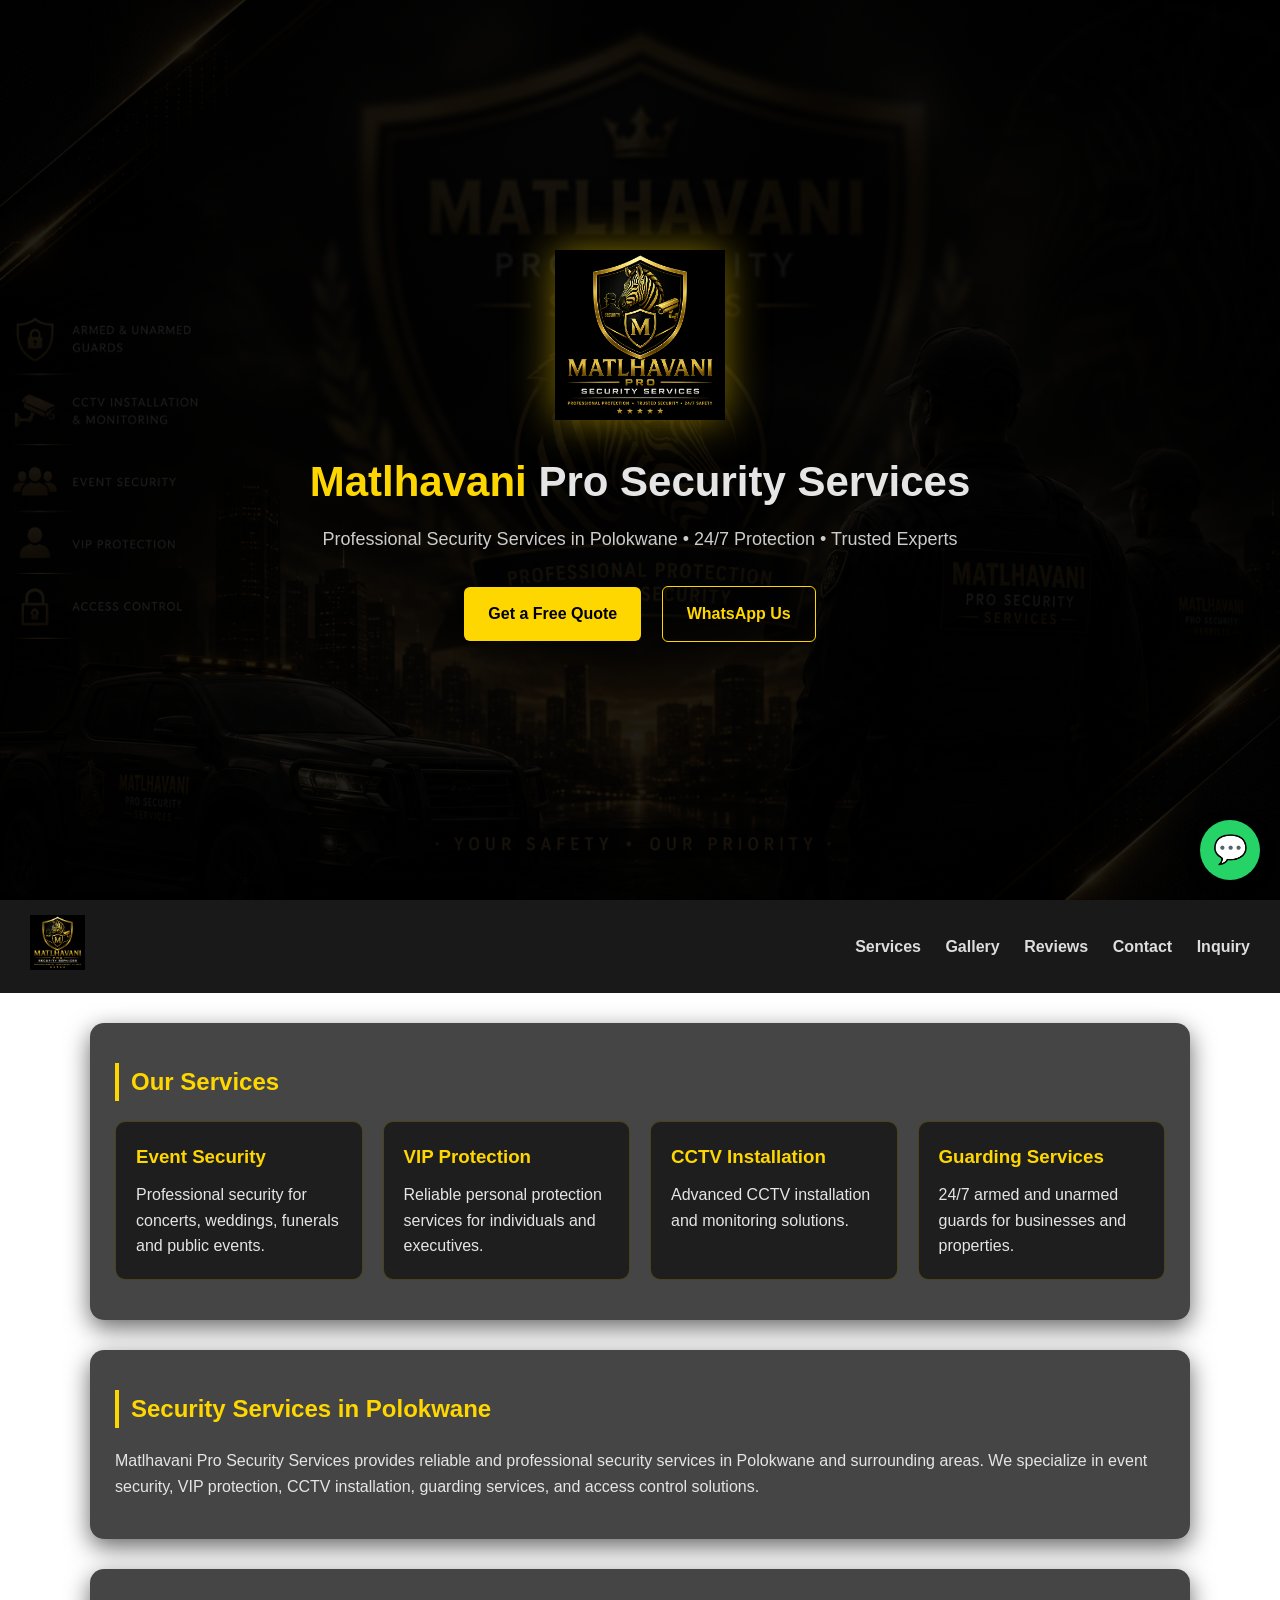
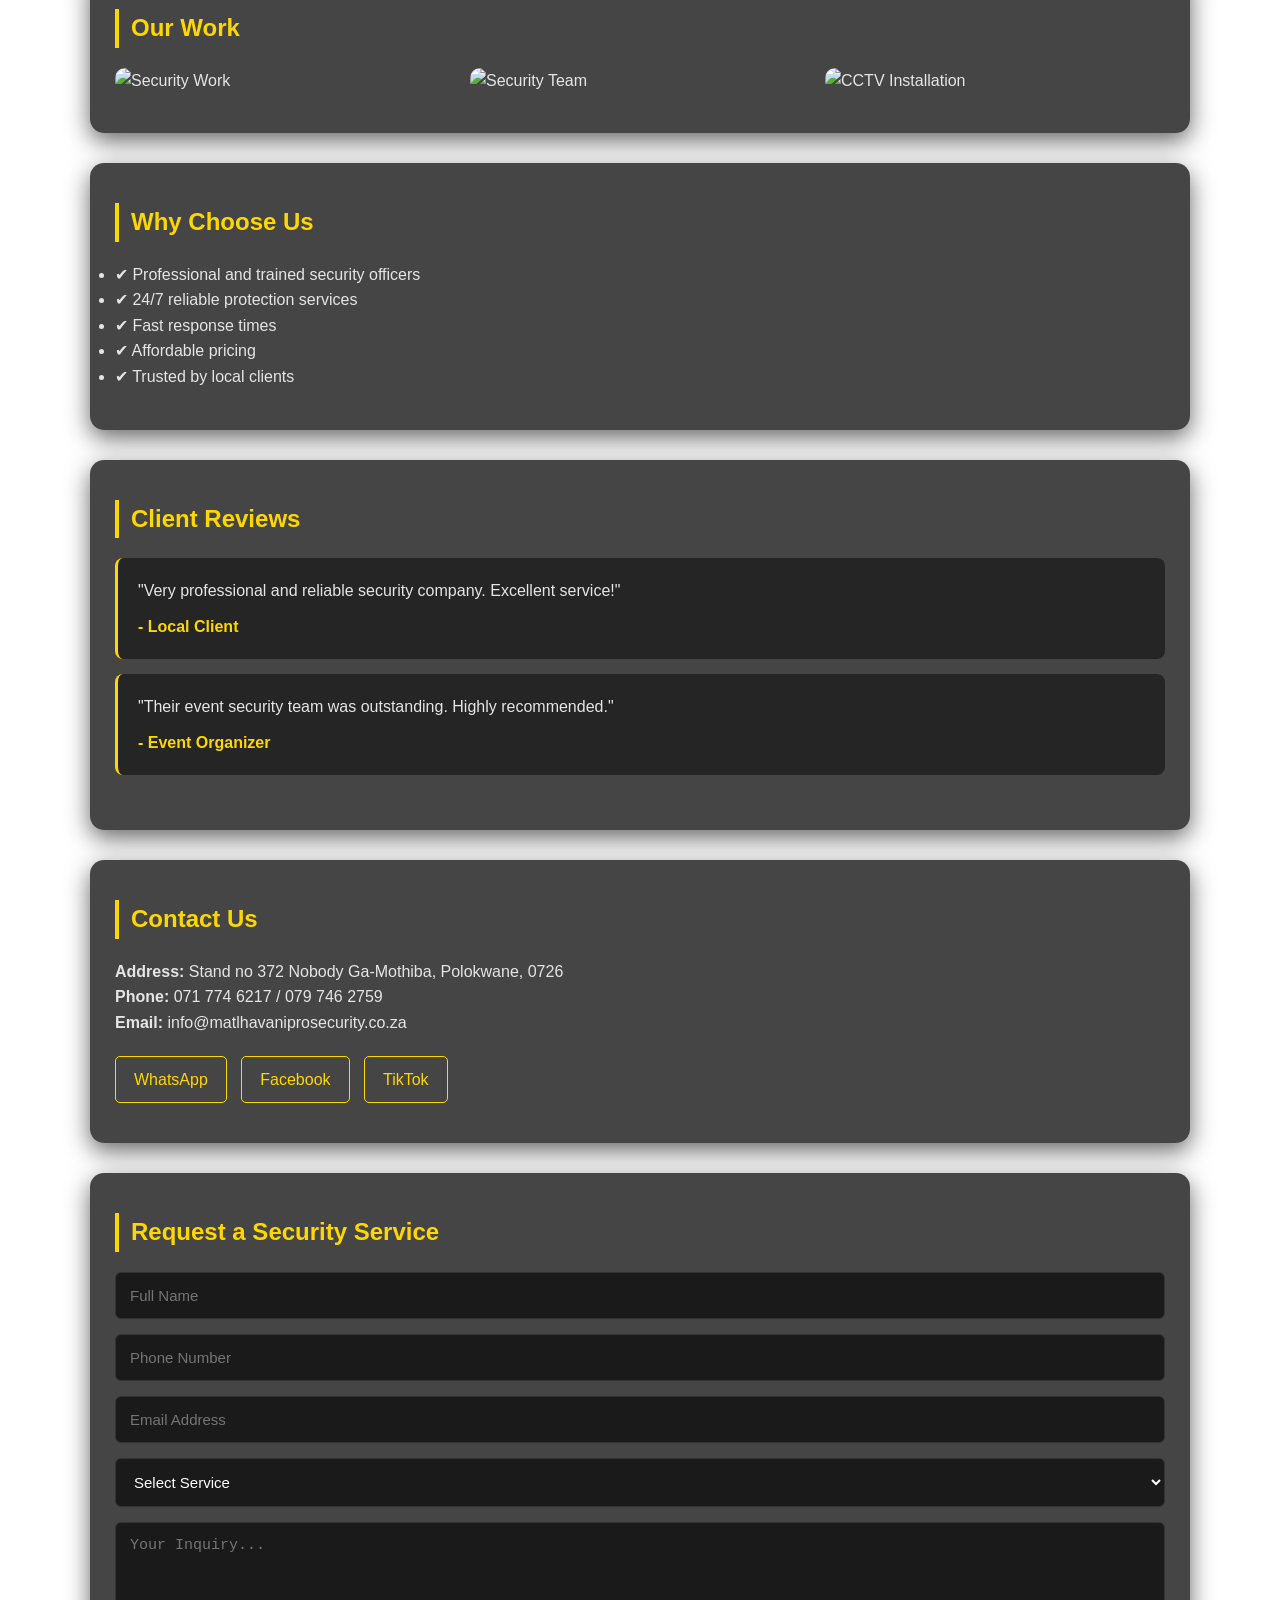
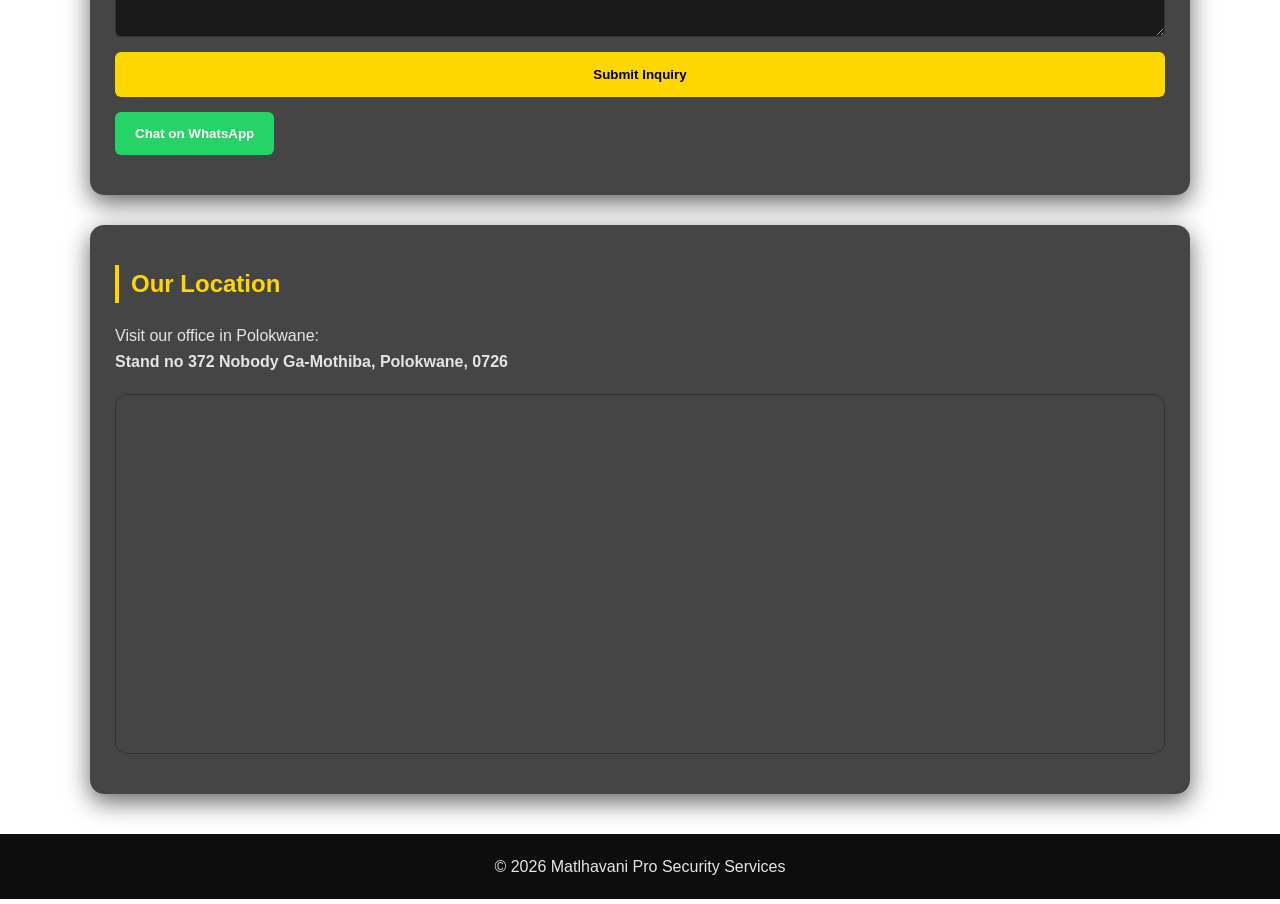
==== index.html @ 53ef2e0e "Update contact information and WhatsApp links" ====
<!DOCTYPE html>
<html lang="en">
<head>
    <meta charset="UTF-8">
    <meta name="viewport" content="width=device-width, initial-scale=1.0">
    

    <title>Security Company in Polokwane | Matlhavani Pro Security Services</title>

    <meta name="description" content="Matlhavani Pro Security Services provides professional security services in Polokwane including event security, VIP protection, CCTV installation and guarding services.">

    <meta name="keywords" content="Security Company Polokwane, Event Security Limpopo, CCTV Installation Polokwane, VIP Protection">

    <meta name="google-site-verification" content="S8uYFO1J_GK0wZG56Ed_9_ny3T9W77XuKh0-1PDaBg8" />
     

    <link rel="stylesheet" href="style.css">
</head>

<body>


<a href="https://wa.me/27717746217" class="whatsapp-float" target="_blank">
    💬
</a>


<div id="successMessage" class="success-overlay">
    <div class="success-box">
        <div class="checkmark">✔</div>
        <h3>Message Sent!</h3>
        <p>We will contact you shortly.</p>
    </div>
</div>


<header class="hero">

    <div class="hero-overlay"></div>

    <div class="hero-content">

        <img src="logo.png" alt="Matlhavani Logo" class="hero-logo">

        <h1 class="logo-text">
            <span class="gold">Matlhavani</span> Pro Security Services
        </h1>

        <p class="tagline">
            Professional Security Services in Polokwane • 24/7 Protection • Trusted Experts
        </p>

        <div class="hero-buttons">
            <a href="#inquiry" class="btn-primary">Get a Free Quote</a>

            <a href="https://wa.me/27717746217"
               class="btn-secondary"
               target="_blank">
               WhatsApp Us
            </a>
        </div>

    </div>

</header>


<nav class="navbar">

    <div class="nav-logo">
        <img src="logo.png" alt="Logo">
    </div>

    <div class="nav-links">
        <a href="#services">Services</a>
        <a href="#gallery">Gallery</a>
        <a href="#testimonials">Reviews</a>
        <a href="#contact">Contact</a>
        <a href="#inquiry">Inquiry</a>
    </div>

</nav>


<section id="services">

    <h2>Our Services</h2>

    <div class="services-container">

        <div class="service-box">
            <h3>Event Security</h3>
            <p>Professional security for concerts, weddings, funerals and public events.</p>
        </div>

        <div class="service-box">
            <h3>VIP Protection</h3>
            <p>Reliable personal protection services for individuals and executives.</p>
        </div>

        <div class="service-box">
            <h3>CCTV Installation</h3>
            <p>Advanced CCTV installation and monitoring solutions.</p>
        </div>

        <div class="service-box">
            <h3>Guarding Services</h3>
            <p>24/7 armed and unarmed guards for businesses and properties.</p>
        </div>

    </div>

</section>


<section class="seo-section">

    <h2>Security Services in Polokwane</h2>

    <p>
        Matlhavani Pro Security Services provides reliable and professional security services in Polokwane and surrounding areas. We specialize in event security, VIP protection, CCTV installation, guarding services, and access control solutions.
    </p>

</section>


<section id="gallery">

    <h2>Our Work</h2>

    <div class="gallery-container">

        <img src="gallery1.jpg" alt="Security Work">
        <img src="gallery2.jpg" alt="Security Team">
        <img src="gallery3.jpg" alt="CCTV Installation">

    </div>

</section>


<section id="why-us">

    <h2>Why Choose Us</h2>

    <ul>
        <li>✔ Professional and trained security officers</li>
        <li>✔ 24/7 reliable protection services</li>
        <li>✔ Fast response times</li>
        <li>✔ Affordable pricing</li>
        <li>✔ Trusted by local clients</li>
    </ul>

</section>


<section id="testimonials">

    <h2>Client Reviews</h2>

    <div class="testimonial">
        <p>
            "Very professional and reliable security company. Excellent service!"
        </p>
        <h4>- Local Client</h4>
    </div>

    <div class="testimonial">
        <p>
            "Their event security team was outstanding. Highly recommended."
        </p>
        <h4>- Event Organizer</h4>
    </div>

</section>


<section id="contact">

    <h2>Contact Us</h2>

    <p>
        <strong>Address:</strong>
        Stand no 372 Nobody Ga-Mothiba, Polokwane, 0726
    </p>

    <p>
        <strong>Phone:</strong>
        071 774 6217 / 079 746 2759
    </p>

    <p>
        <strong>Email:</strong>
        info@matlhavaniprosecurity.co.za
    </p>

    <div class="social-links">

        <a href="https://wa.me/27717746217" target="_blank">
            WhatsApp
        </a>

        <a href="#" target="_blank">
            Facebook
        </a>

        <a href="#" target="_blank">
            TikTok
        </a>

    </div>

</section>


<section id="inquiry">

    <h2>Request a Security Service</h2>

    <form action="https://formspree.io/f/xjgjnprg"
          method="POST"
          class="pro-form"
          onsubmit="handleSubmit(event)">

        <input type="text"
               name="name"
               placeholder="Full Name"
               required>

        <input type="tel"
               name="phone"
               placeholder="Phone Number"
               required>

        <input type="email"
               name="email"
               placeholder="Email Address"
               required>

        <select name="service" required>

            <option value="">Select Service</option>

            <option>Event Security</option>

            <option>VIP Protection</option>

            <option>CCTV Installation</option>

            <option>Guarding Services</option>

            <option>Other</option>

        </select>

        <textarea name="message"
                  placeholder="Your Inquiry..."
                  rows="5"
                  required></textarea>

        
        <input type="hidden"
               name="_subject"
               value="New Client Inquiry - Matlhavani Security">

        <input type="hidden"
               name="_autoresponse"
               value="Thank you for contacting Matlhavani Pro Security Services. We have received your inquiry and will contact you shortly.">

        <button type="submit" class="submit-btn">
            Submit Inquiry
        </button>

    </form>

    <button onclick="sendWhatsApp()" class="whatsapp-btn">
        Chat on WhatsApp
    </button>

</section>


<section id="location">

    <h2>Our Location</h2>

    <p>
        Visit our office in Polokwane:
    </p>

    <p>
        <strong>
            Stand no 372 Nobody Ga-Mothiba, Polokwane, 0726
        </strong>
    </p>

    <div class="map-container">

        <iframe
            src="https://www.google.com/maps?q=Stand+no+372+Nobody+Ga-Mothiba+Polokwane+0726&output=embed"
            width="100%"
            height="350"
            style="border:0;"
            allowfullscreen=""
            loading="lazy">
        </iframe>

    </div>

</section>


<footer>

    <p>
        © 2026 Matlhavani Pro Security Services
    </p>

</footer>

<script src="script.js"></script>

</body>
</html>
---- style.css ----
/* =========================
   MATLHAVANI PRO SECURITY
   DARK LUXURY THEME
========================= */

* {
    margin: 0;
    padding: 0;
    box-sizing: border-box;
}

/* BODY */
body {
    font-family: Arial, sans-serif;
    color: #e5e5e5;

    background:
        linear-gradient(rgba(0,0,0,0.88), rgba(0,0,0,0.88)),
        url("background.png");

    background-size: cover;
    background-position: center;
    background-attachment: fixed;
    background-repeat: no-repeat;

    line-height: 1.6;
}

/* SMOOTH SCROLL */
html {
    scroll-behavior: smooth;
}

/* =========================
   HERO SECTION
========================= */

.hero {
    position: relative;
    height: 100vh;

    display: flex;
    justify-content: center;
    align-items: center;
    text-align: center;

    padding: 20px;
}



/* LOGO */
.hero-logo {
    width: 170px;
    max-width: 100%;

    margin-bottom: 20px;

    filter: drop-shadow(0 0 20px rgba(255,215,0,0.5));
}

/* LOGO TEXT */
.logo-text {
    font-size: 42px;
    margin-bottom: 10px;
}

.gold {
    color: gold;
}

/* TAGLINE */
.tagline {
    font-size: 18px;
    color: #ccc;

    margin-bottom: 25px;
}

/* HERO BUTTONS */
.hero-buttons {
    margin-top: 20px;
}

.btn-primary,
.btn-secondary {
    display: inline-block;

    padding: 14px 24px;
    margin: 8px;

    border-radius: 6px;

    text-decoration: none;
    font-weight: bold;

    transition: 0.3s;
}

/* PRIMARY BUTTON */
.btn-primary {
    background: gold;
    color: black;
}

.btn-primary:hover {
    background: #e6c200;
    transform: translateY(-2px);
}

/* SECONDARY BUTTON */
.btn-secondary {
    border: 1px solid gold;
    color: gold;
}

.btn-secondary:hover {
    background: gold;
    color: black;
}

/* =========================
   NAVBAR
========================= */

.navbar {
    position: sticky;
    top: 0;

    display: flex;
    justify-content: space-between;
    align-items: center;

    padding: 15px 30px;

    background: rgba(0,0,0,0.9);

    backdrop-filter: blur(6px);

    z-index: 999;
}

.nav-logo img {
    width: 55px;
}

/* NAV LINKS */
.nav-links a {
    color: #ddd;

    text-decoration: none;

    margin-left: 20px;

    font-weight: bold;

    transition: 0.3s;
}

.nav-links a:hover {
    color: gold;
}

/* =========================
   SECTIONS
========================= */

section {
    max-width: 1100px;

    margin: 30px auto;

    padding: 40px 25px;

    background: rgba(17,17,17,0.78);

    backdrop-filter: blur(5px);

    border-radius: 14px;

    box-shadow: 0 8px 25px rgba(0,0,0,0.6);
}

/* HEADINGS */
h2 {
    color: gold;

    margin-bottom: 20px;

    border-left: 4px solid gold;

    padding-left: 12px;
}

/* =========================
   SERVICES
========================= */

.services-container {
    display: grid;

    grid-template-columns: repeat(auto-fit, minmax(220px, 1fr));

    gap: 20px;
}

/* SERVICE CARD */
.service-box {
    background: rgba(0,0,0,0.55);

    padding: 20px;

    border-radius: 10px;

    border: 1px solid rgba(255,215,0,0.2);

    transition: 0.3s;
}

.service-box:hover {
    transform: translateY(-5px);

    border-color: gold;
}

.service-box h3 {
    color: gold;

    margin-bottom: 10px;
}

/* =========================
   GALLERY
========================= */

.gallery-container {
    display: grid;

    grid-template-columns: repeat(auto-fit, minmax(250px, 1fr));

    gap: 15px;
}

.gallery-container img {
    width: 100%;

    border-radius: 10px;

    transition: 0.3s;
}

.gallery-container img:hover {
    transform: scale(1.03);
}

/* =========================
   TESTIMONIALS
========================= */

.testimonial {
    background: rgba(0,0,0,0.45);

    border-left: 3px solid gold;

    padding: 20px;

    margin-bottom: 15px;

    border-radius: 8px;
}

.testimonial h4 {
    color: gold;

    margin-top: 10px;
}

/* =========================
   FORM
========================= */

.pro-form {
    display: flex;
    flex-direction: column;

    gap: 15px;
}

/* INPUTS */
input,
select,
textarea {
    width: 100%;

    padding: 14px;

    border-radius: 6px;

    border: 1px solid #333;

    background: #1a1a1a;

    color: white;

    font-size: 15px;
}

input:focus,
select:focus,
textarea:focus {
    outline: none;

    border-color: gold;

    box-shadow: 0 0 10px rgba(255,215,0,0.3);
}

/* SUBMIT BUTTON */
.submit-btn {
    background: gold;

    color: black;

    border: none;

    padding: 15px;

    font-weight: bold;

    border-radius: 6px;

    cursor: pointer;

    transition: 0.3s;
}

.submit-btn:hover {
    background: #e6c200;
}

/* WHATSAPP BUTTON */
.whatsapp-btn {
    margin-top: 15px;

    background: #25D366;

    color: white;

    border: none;

    padding: 14px 20px;

    border-radius: 6px;

    cursor: pointer;

    font-weight: bold;
}

/* =========================
   SOCIAL LINKS
========================= */

.social-links {
    margin-top: 20px;
}

.social-links a {
    display: inline-block;

    margin-right: 10px;

    padding: 10px 18px;

    border: 1px solid gold;

    color: gold;

    text-decoration: none;

    border-radius: 5px;

    transition: 0.3s;
}

.social-links a:hover {
    background: gold;
    color: black;
}

/* =========================
   MAP
========================= */

.map-container {
    margin-top: 20px;

    border-radius: 12px;

    overflow: hidden;

    border: 1px solid #333;
}

/* =========================
   FOOTER
========================= */

footer {
    text-align: center;

    padding: 20px;

    background: rgba(0,0,0,0.95);

    margin-top: 40px;
}

/* =========================
   WHATSAPP FLOAT
========================= */

.whatsapp-float {
    position: fixed;

    bottom: 20px;
    right: 20px;

    background: #25D366;

    color: white;

    width: 60px;
    height: 60px;

    display: flex;
    justify-content: center;
    align-items: center;

    border-radius: 50%;

    text-decoration: none;

    font-size: 28px;

    box-shadow: 0 5px 15px rgba(0,0,0,0.4);

    z-index: 999;
}

/* =========================
   SUCCESS MESSAGE
========================= */

.success-overlay {
    position: fixed;

    top: 0;
    left: 0;

    width: 100%;
    height: 100%;

    background: rgba(0,0,0,0.85);

    display: flex;
    justify-content: center;
    align-items: center;

    visibility: hidden;
    opacity: 0;

    transition: 0.4s;

    z-index: 9999;
}

.success-overlay.active {
    visibility: visible;
    opacity: 1;
}

/* SUCCESS BOX */
.success-box {
    background: #111;

    padding: 35px;

    border-radius: 12px;

    border: 1px solid gold;

    text-align: center;

    box-shadow: 0 0 20px rgba(255,215,0,0.3);
}

/* CHECKMARK */
.checkmark {
    font-size: 50px;

    color: gold;

    margin-bottom: 10px;
}

/* =========================
   MOBILE RESPONSIVE
========================= */

@media (max-width: 768px) {

    .navbar {
        flex-direction: column;
        text-align: center;
    }

    .nav-links {
        margin-top: 10px;
    }

    .nav-links a {
        display: inline-block;
        margin: 8px;
    }

    .logo-text {
        font-size: 28px;
    }

    .tagline {
        font-size: 15px;
    }

    .hero-logo {
        width: 120px;
    }

    section {
        margin: 15px;
        padding: 25px 18px;
    }
}
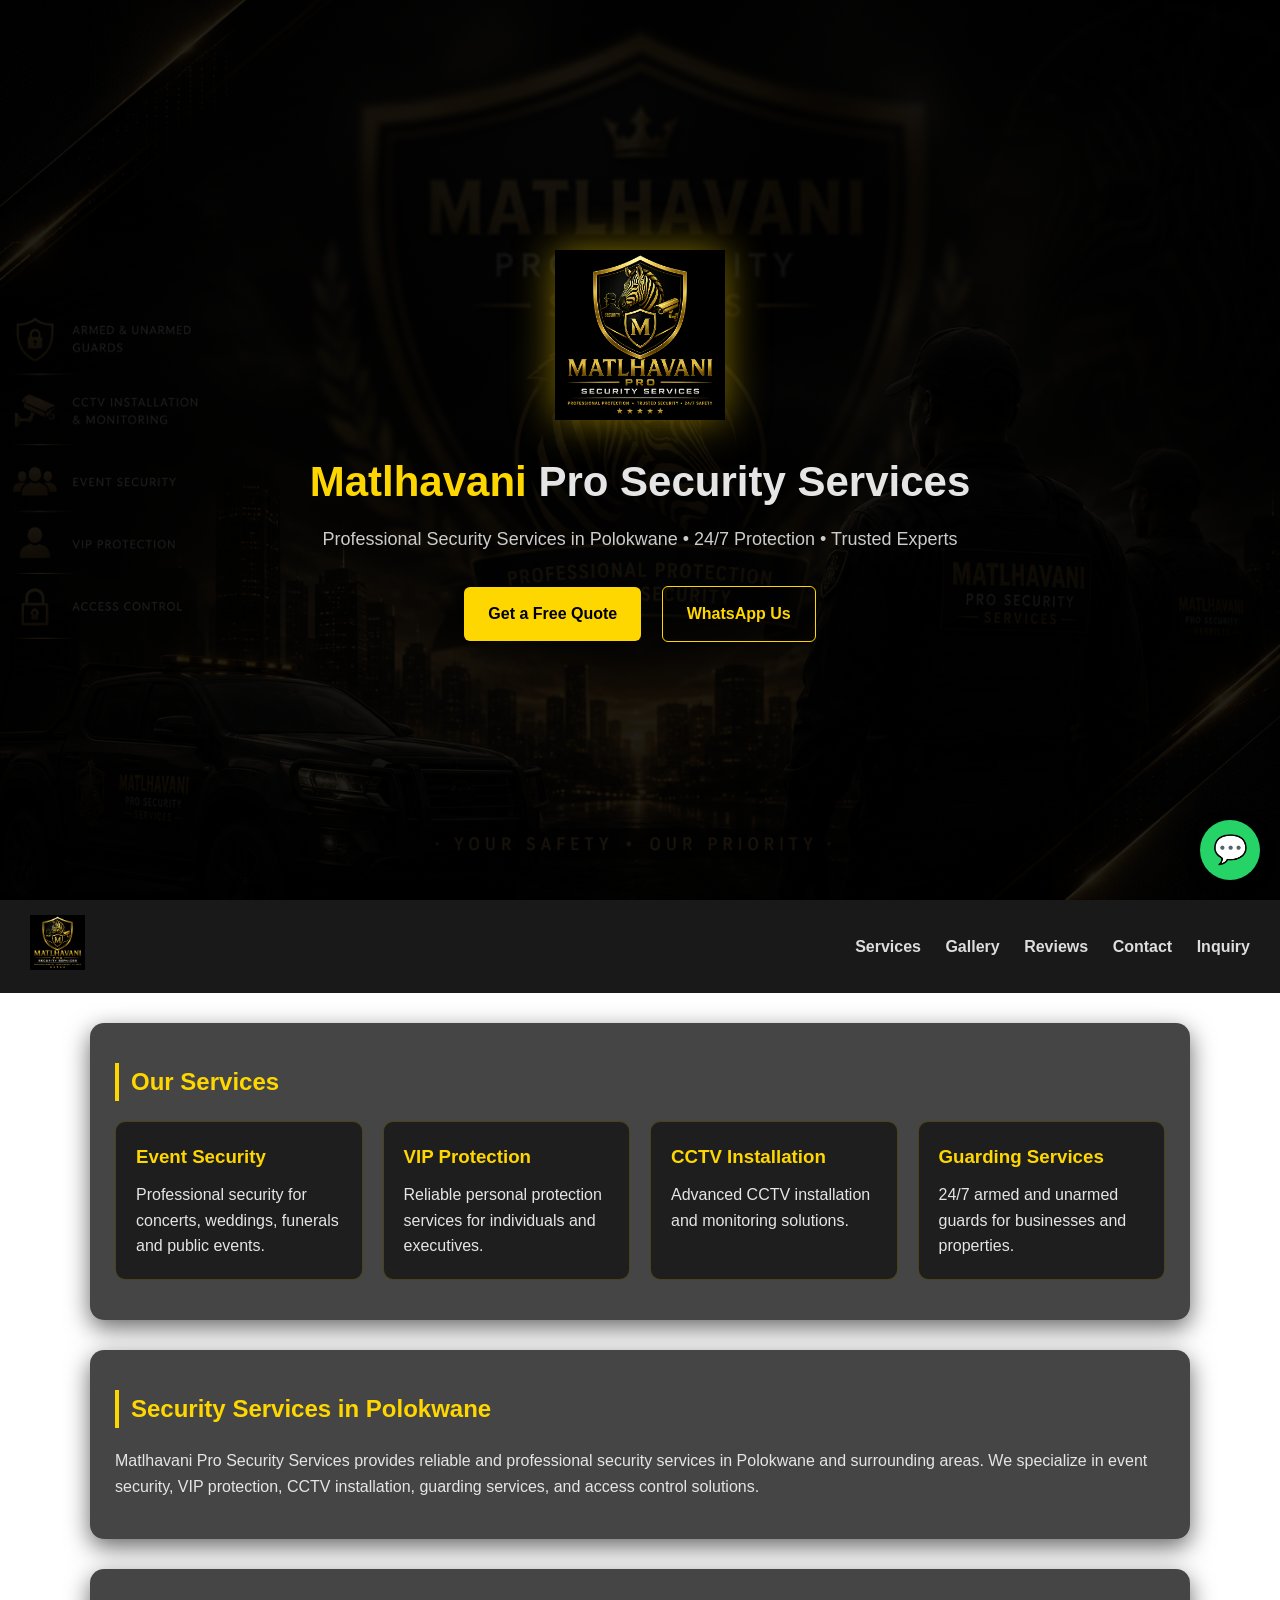
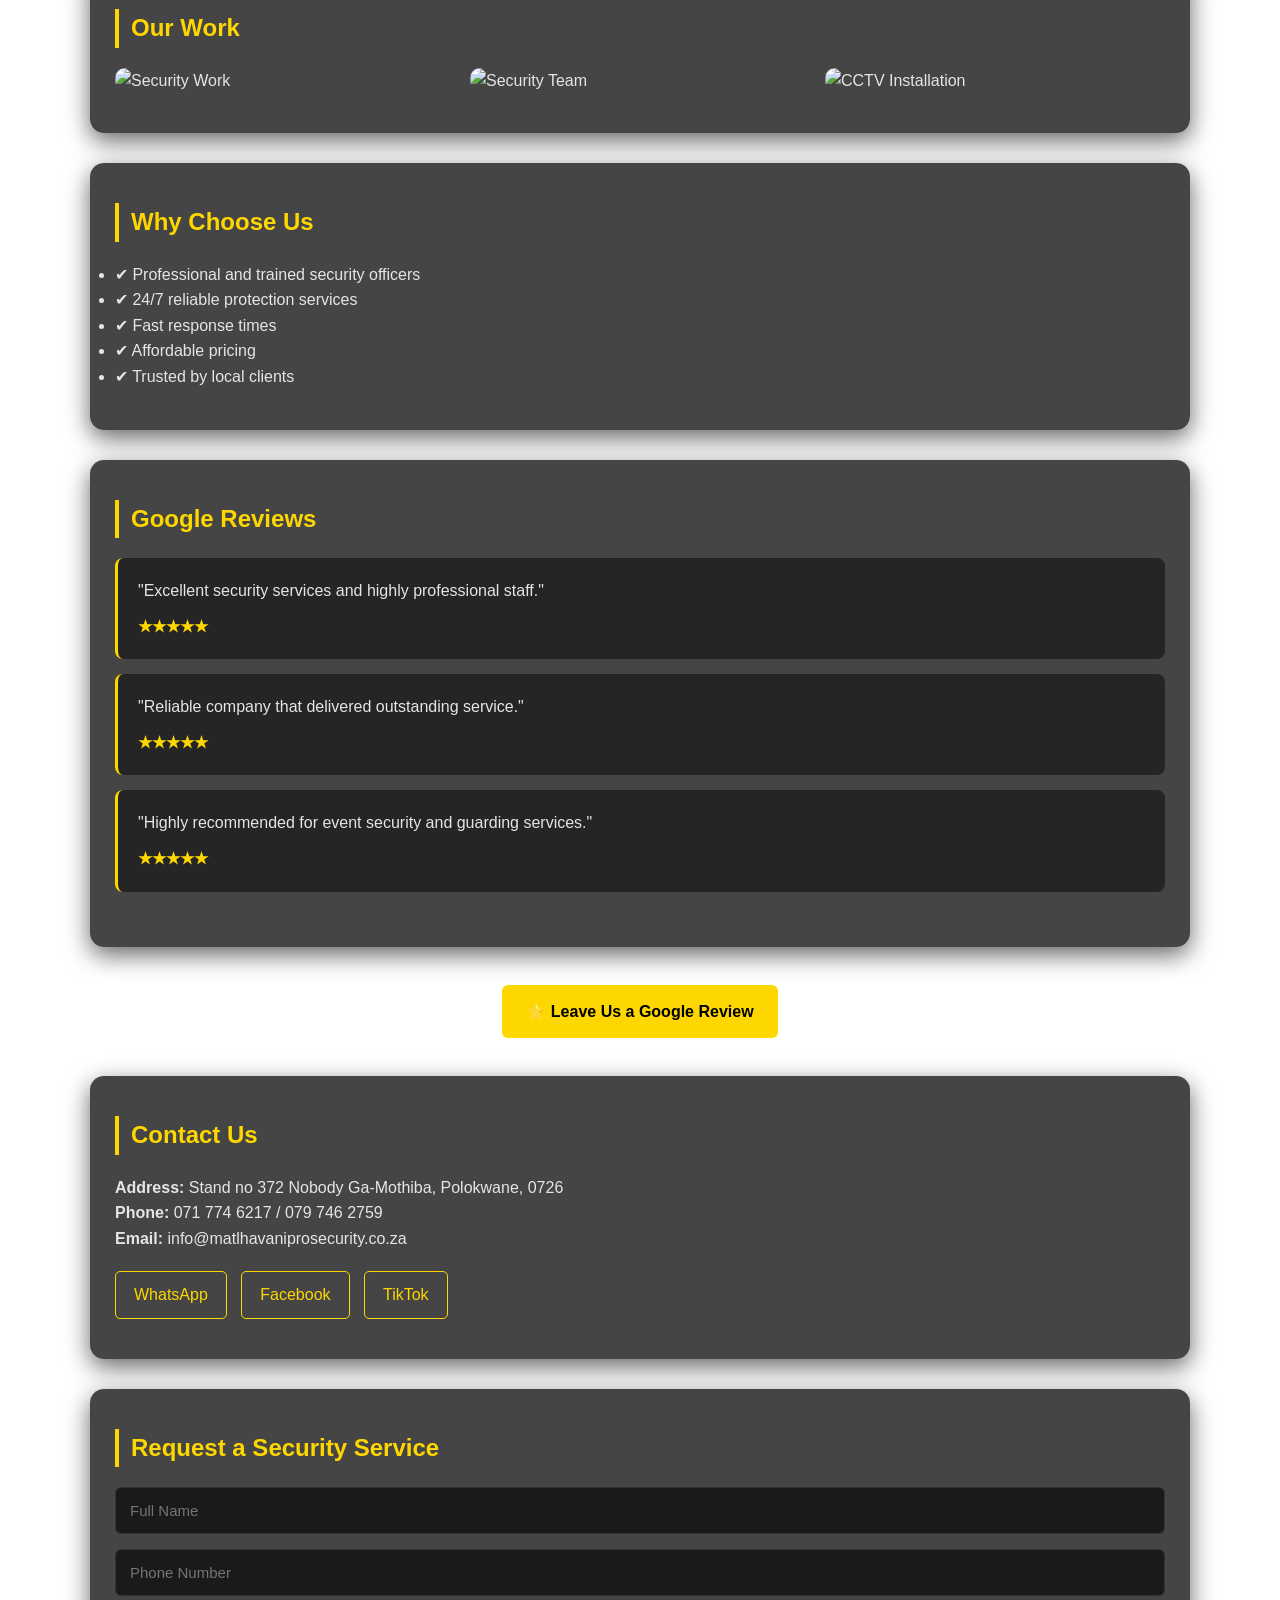
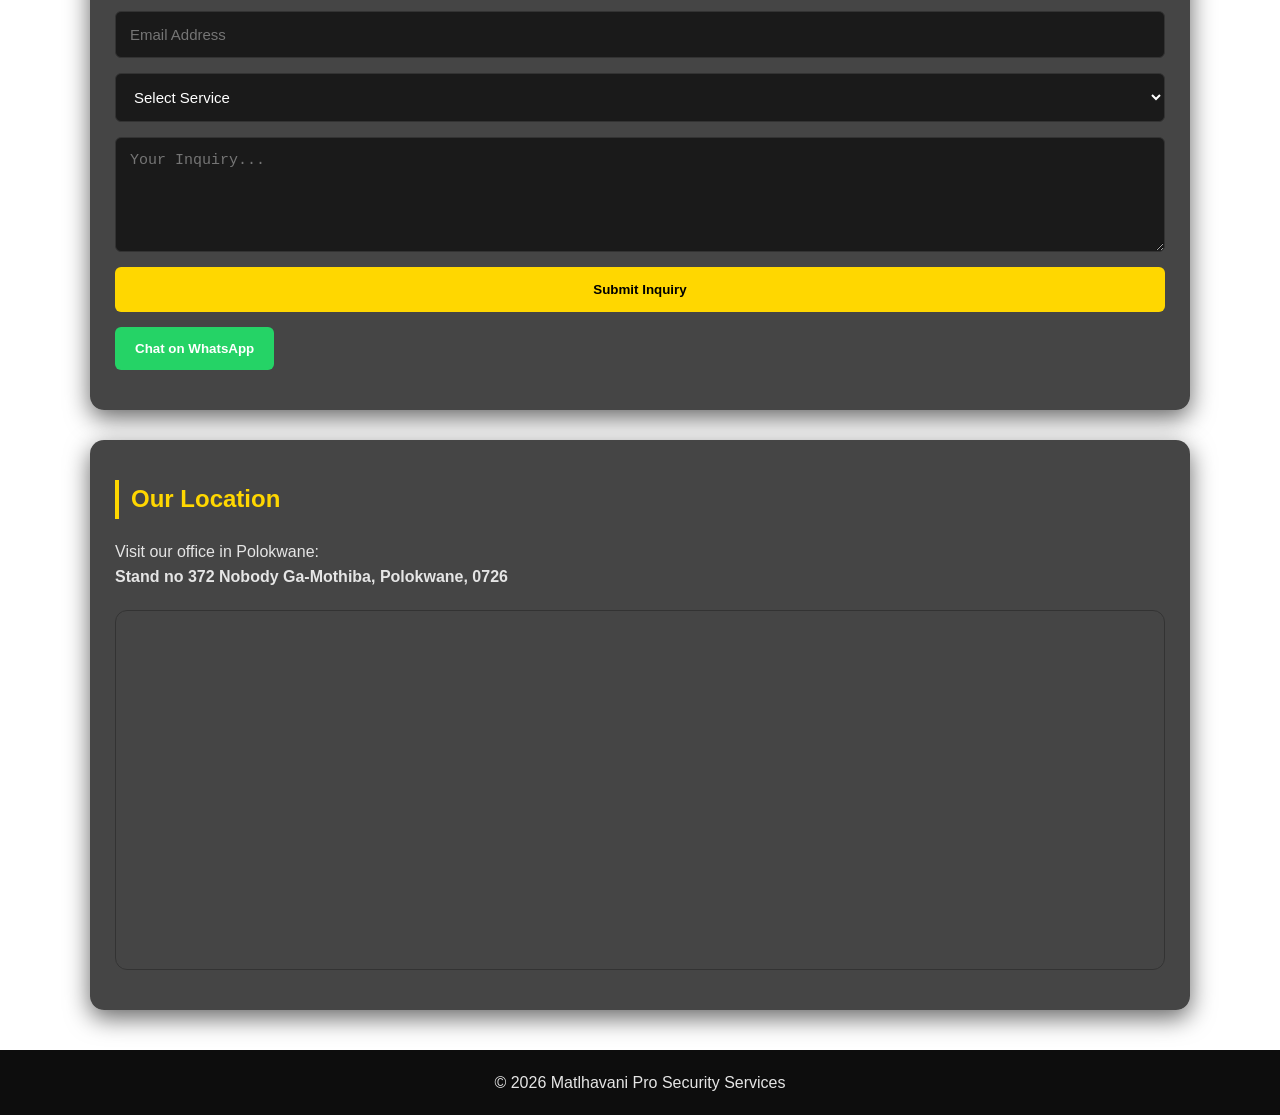
==== commit d847f9e8: "Update testimonials section and add Google Review link" ====
--- a/index.html
+++ b/index.html
@@ -156,23 +156,37 @@
 
 <section id="testimonials">
 
-    <h2>Client Reviews</h2>
+    <h2>Google Reviews</h2>
 
     <div class="testimonial">
         <p>
-            "Very professional and reliable security company. Excellent service!"
+            "Excellent security services and highly professional staff."
         </p>
-        <h4>- Local Client</h4>
+        <h4>★★★★★</h4>
     </div>
 
     <div class="testimonial">
         <p>
-            "Their event security team was outstanding. Highly recommended."
+            "Reliable company that delivered outstanding service."
         </p>
-        <h4>- Event Organizer</h4>
-    </div>
-
-</section>
+        <h4>★★★★★</h4>
+    </div>
+
+    <div class="testimonial">
+        <p>
+            "Highly recommended for event security and guarding services."
+        </p>
+        <h4>★★★★★</h4>
+    </div>
+
+</section>
+    <div style="text-align:center; margin-top:20px;">
+    <a href="https://g.page/r/CXR9QVYCFJFSEBM/review"
+       target="_blank"
+       class="btn-primary">
+       ⭐ Leave Us a Google Review
+    </a>
+</div>
 
 
 <section id="contact">
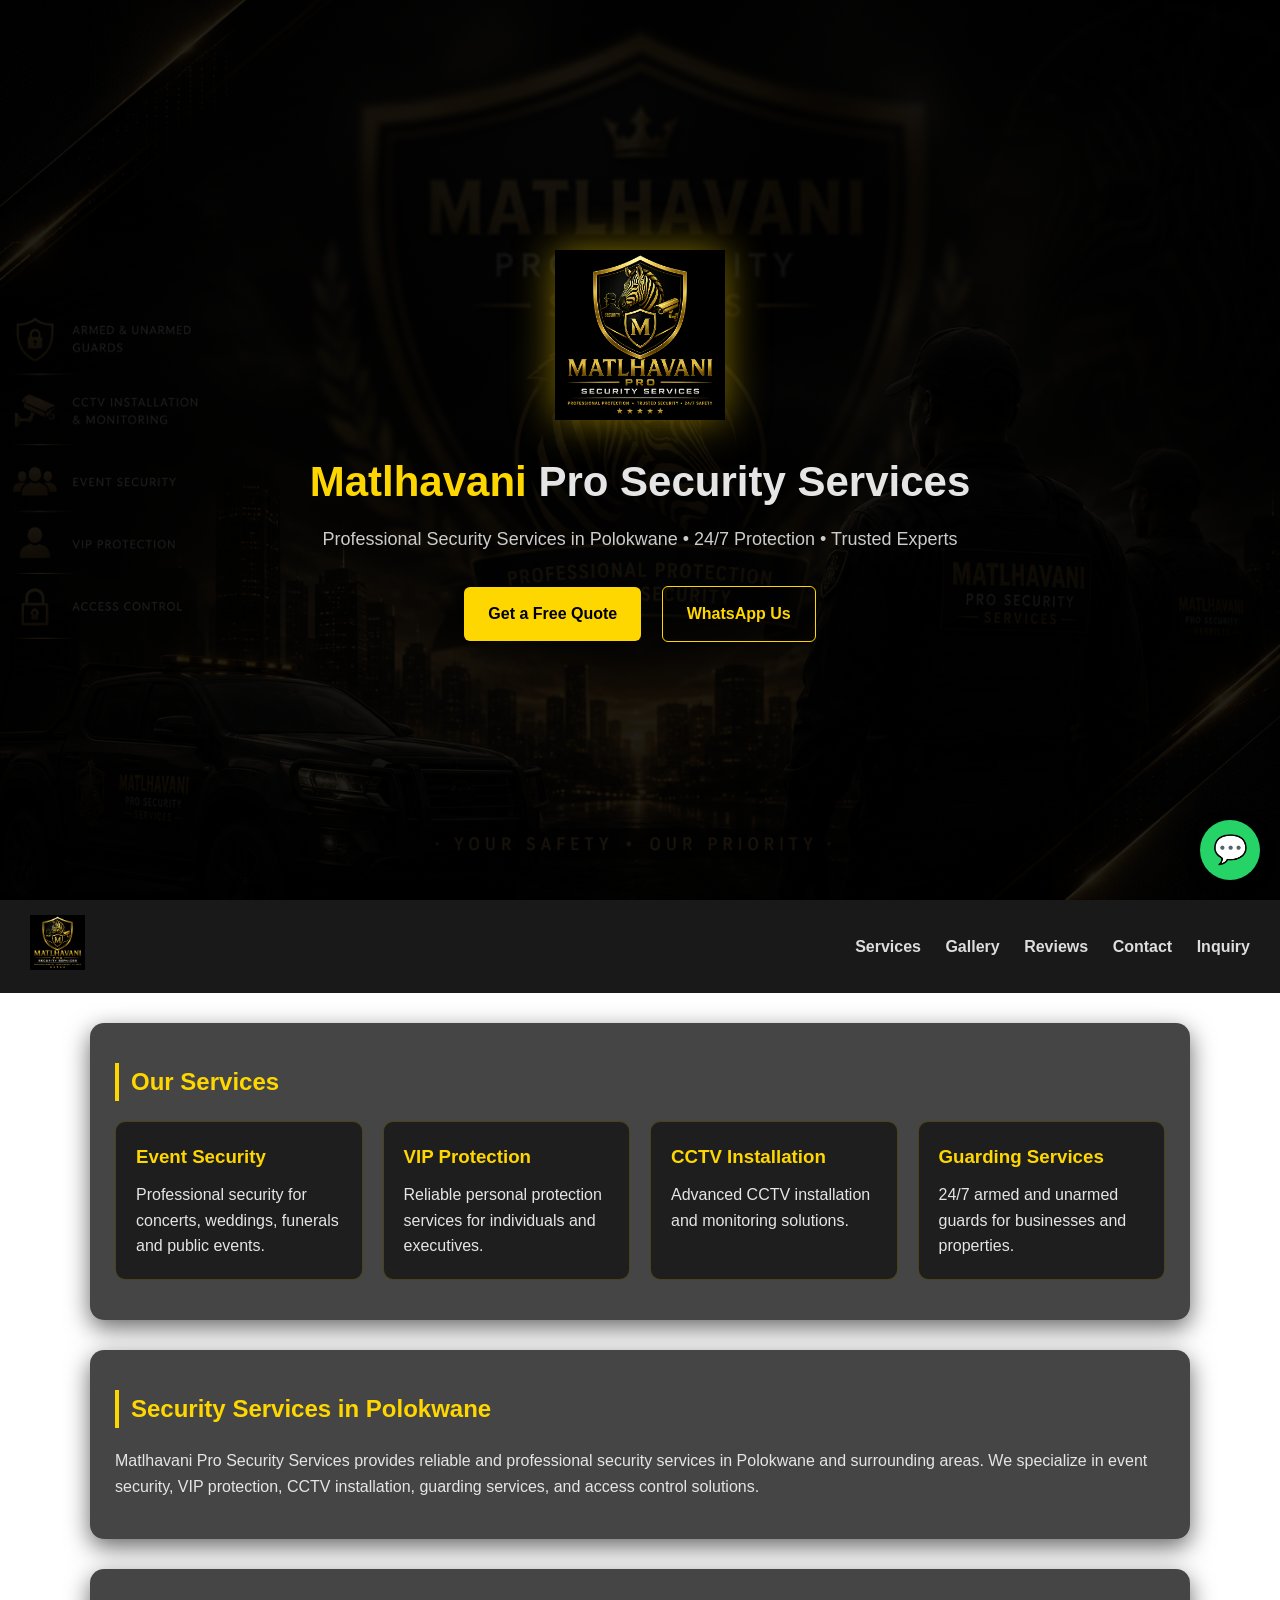
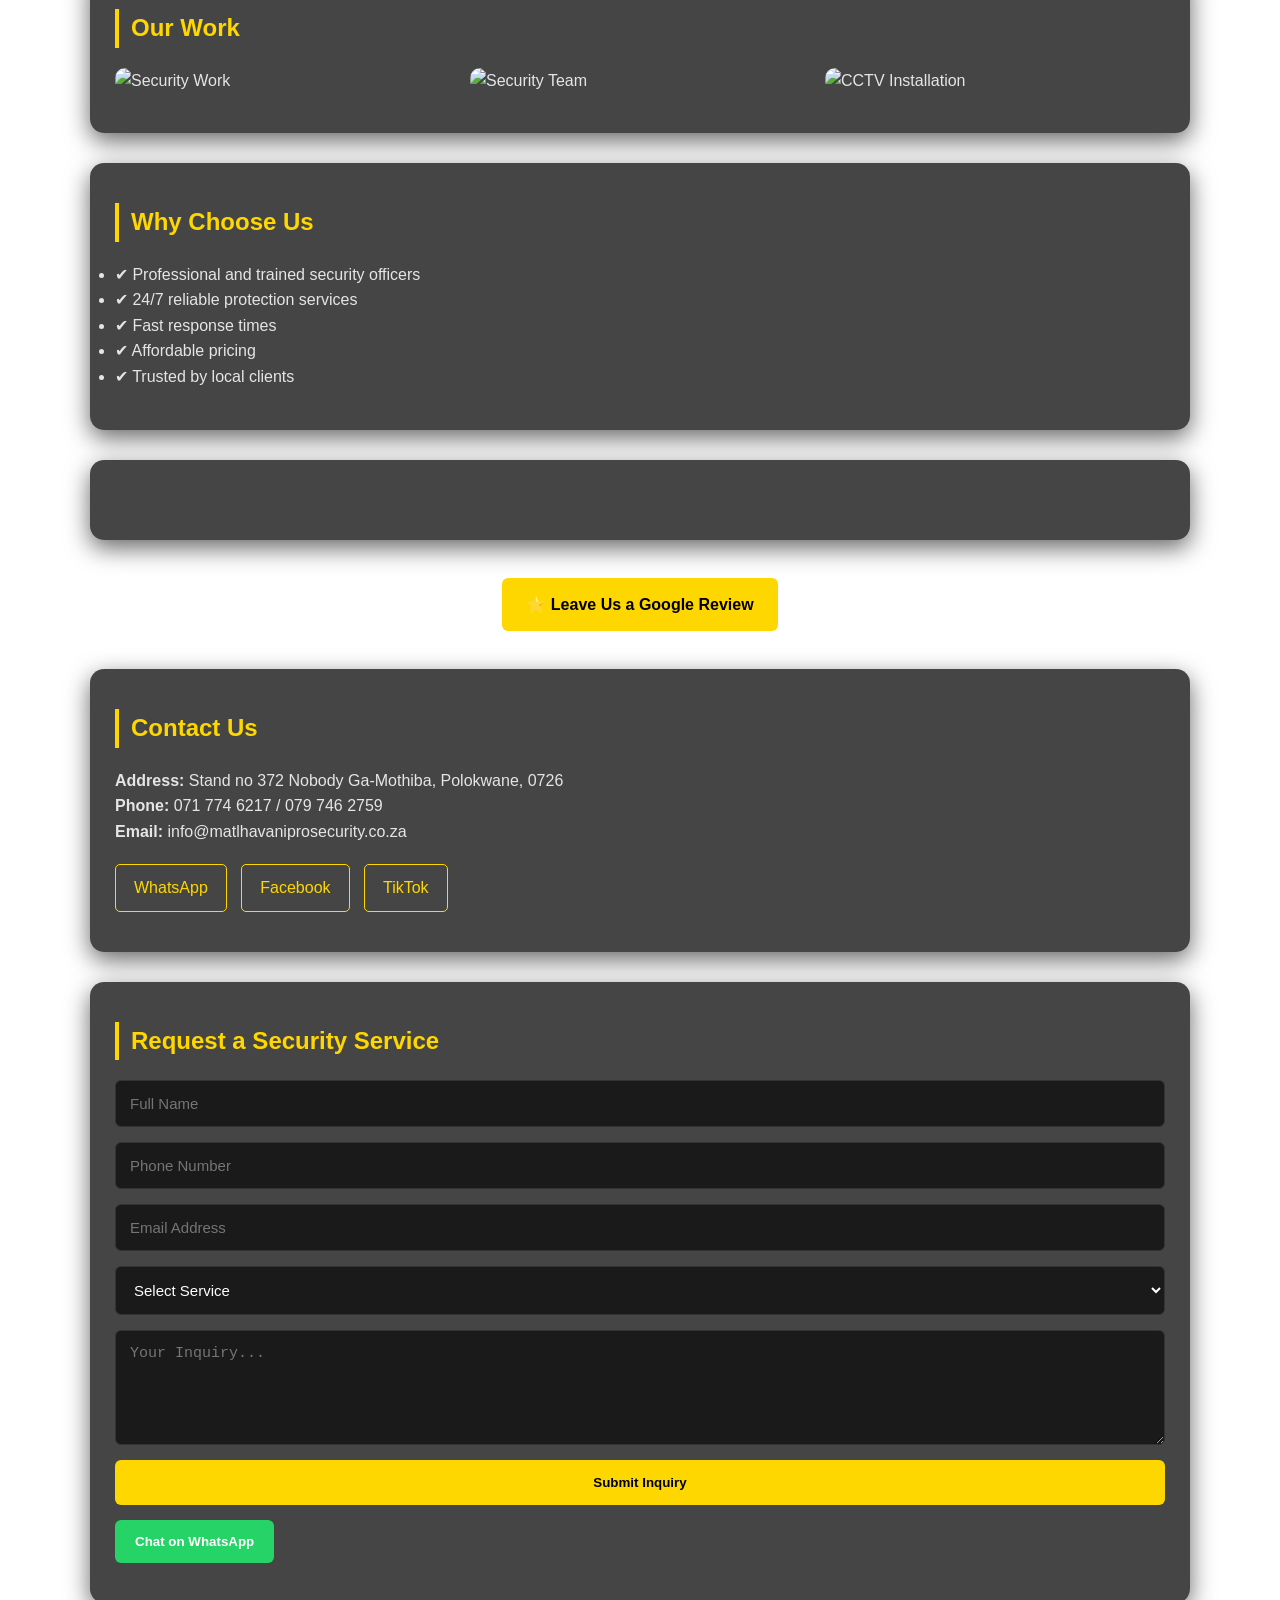
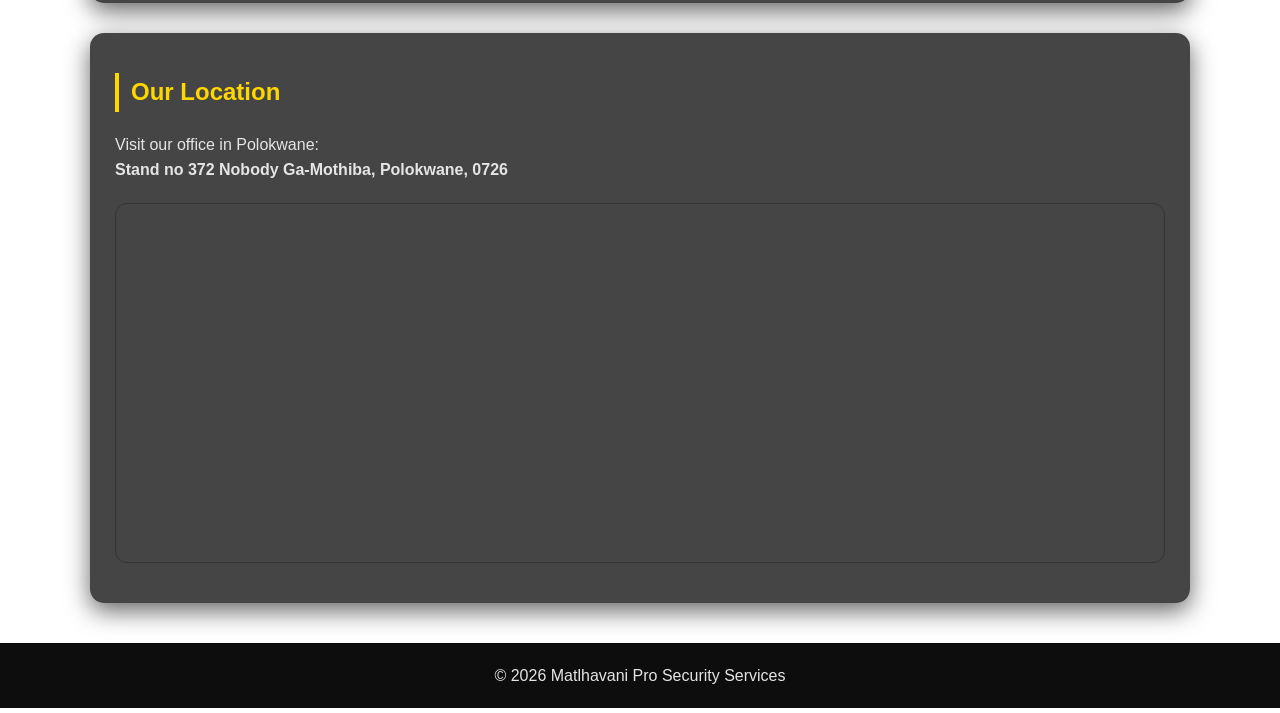
==== commit 94e73aa4: "Update testimonials section and integrate Elfsight Removed testimonials section and added Elfsight a" ====
--- a/index.html
+++ b/index.html
@@ -156,28 +156,10 @@
 
 <section id="testimonials">
 
-    <h2>Google Reviews</h2>
-
-    <div class="testimonial">
-        <p>
-            "Excellent security services and highly professional staff."
-        </p>
-        <h4>★★★★★</h4>
-    </div>
-
-    <div class="testimonial">
-        <p>
-            "Reliable company that delivered outstanding service."
-        </p>
-        <h4>★★★★★</h4>
-    </div>
-
-    <div class="testimonial">
-        <p>
-            "Highly recommended for event security and guarding services."
-        </p>
-        <h4>★★★★★</h4>
-    </div>
+    <div class="elfsight-app-e896866c-76d9-4e57-9256-09138e956b55"
+     data-elfsight-app-lazy></div>
+
+    
 
 </section>
     <div style="text-align:center; margin-top:20px;">
@@ -259,7 +241,7 @@
 
             <option>VIP Protection</option>
 
-            <option>CCTV Installation</option>
+           
 
             <option>Guarding Services</option>
 
@@ -333,6 +315,7 @@
 </footer>
 
 <script src="script.js"></script>
+    <script src="https://elfsightcdn.com/platform.js" async></script>
 
 </body>
 </html>
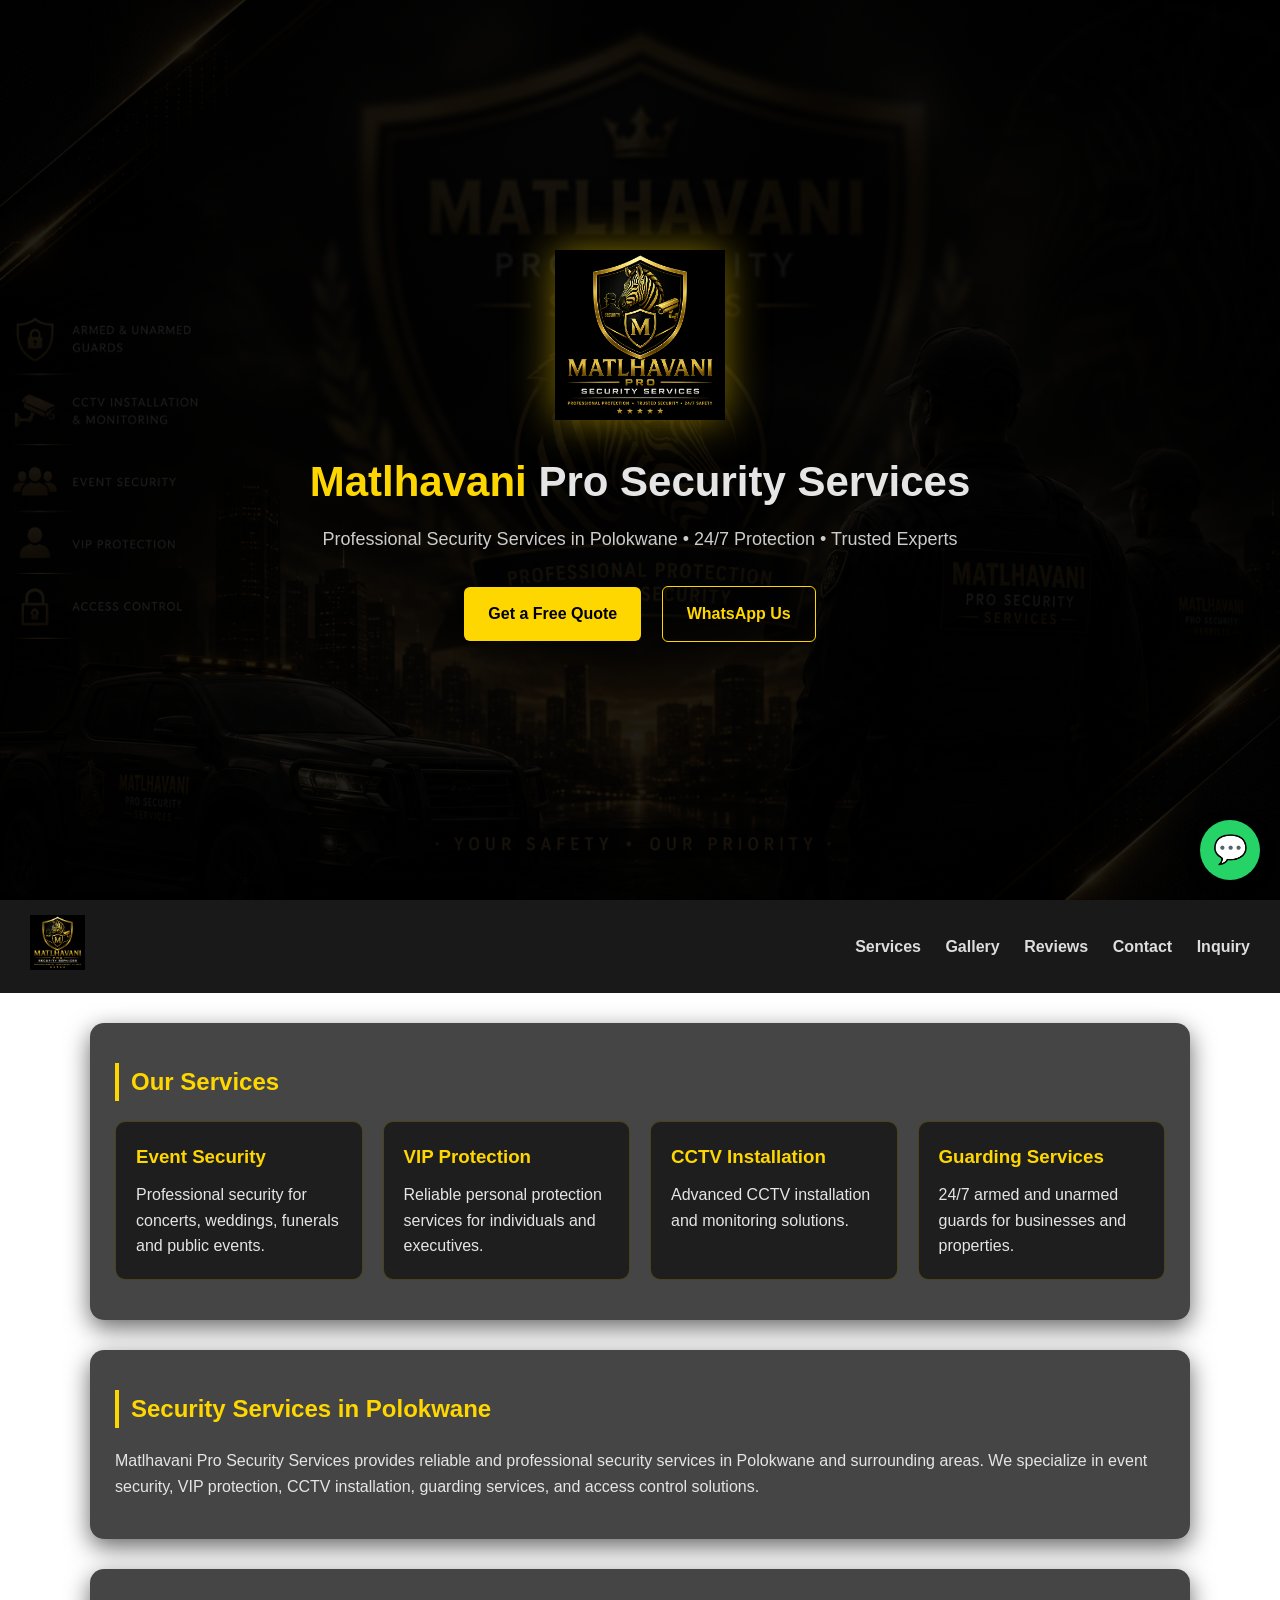
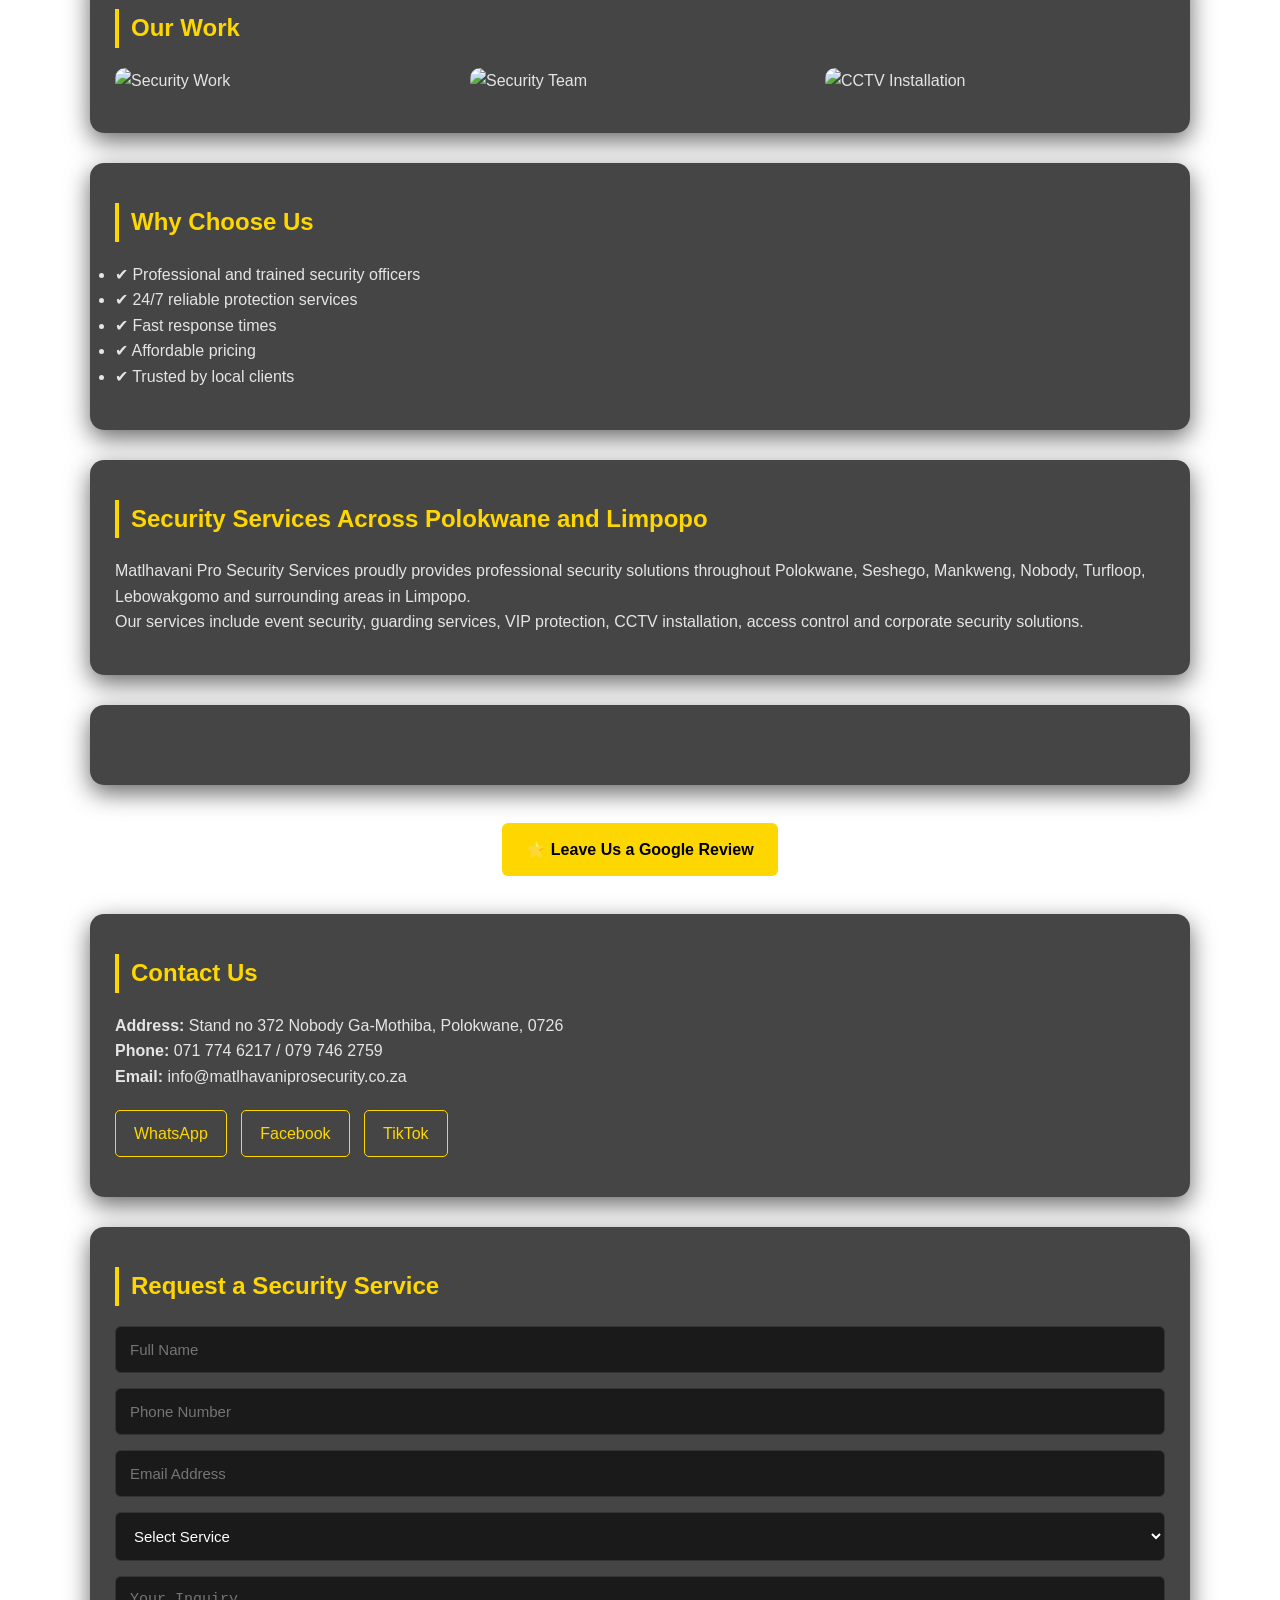
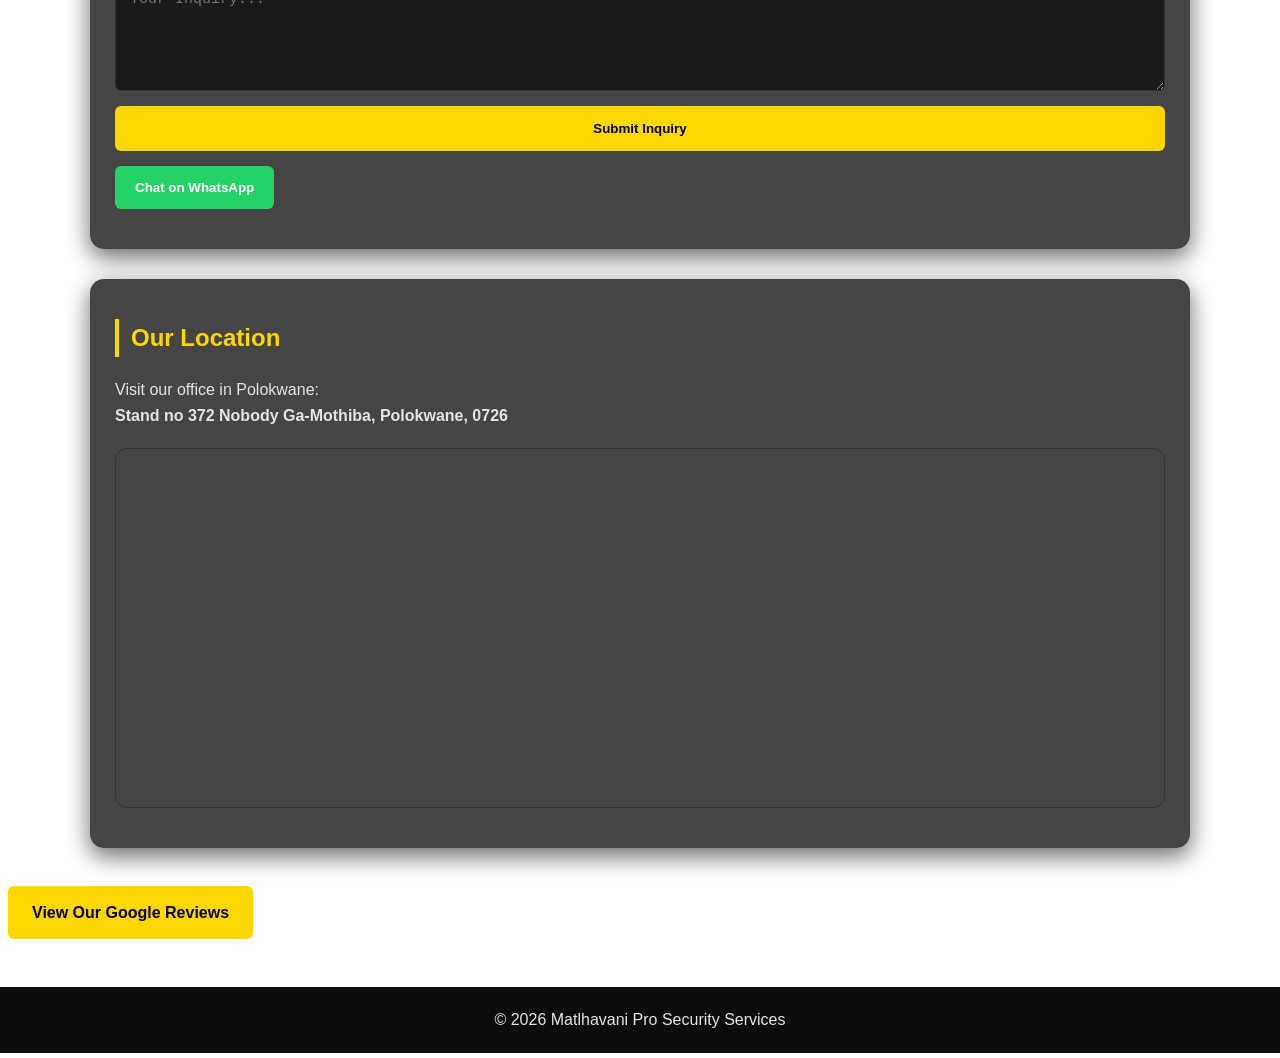
==== commit 018c772d: "Enhance SEO and add structured data for services Updated title and description meta tags for better " ====
--- a/index.html
+++ b/index.html
@@ -1,13 +1,14 @@
 <!DOCTYPE html>
 <html lang="en">
+
 <head>
     <meta charset="UTF-8">
     <meta name="viewport" content="width=device-width, initial-scale=1.0">
     
 
-    <title>Security Company in Polokwane | Matlhavani Pro Security Services</title>
-
-    <meta name="description" content="Matlhavani Pro Security Services provides professional security services in Polokwane including event security, VIP protection, CCTV installation and guarding services.">
+   <title>Security Company in Polokwane | Security Guards, CCTV & Event Security | Matlhavani Pro Security Services</title>
+
+  <meta name="description" content="Matlhavani Pro Security Services offers professional security guards, event security, VIP protection, CCTV installation and access control services in Polokwane and throughout Limpopo. Available 24/7.">
 
     <meta name="keywords" content="Security Company Polokwane, Event Security Limpopo, CCTV Installation Polokwane, VIP Protection">
 
@@ -15,6 +16,26 @@
      
 
     <link rel="stylesheet" href="style.css">
+    <script type="application/ld+json">
+{
+ "@context":"https://schema.org",
+ "@type":"LocalBusiness",
+ "name":"Matlhavani Pro Security Services",
+ "image":"https://matlhavaniprosecurity.co.za/logo.png",
+ "url":"https://matlhavaniprosecurity.co.za",
+ "telephone":"+27717746217",
+ "email":"info@matlhavaniprosecurity.co.za",
+ "address":{
+   "@type":"PostalAddress",
+   "streetAddress":"Stand no 372 Nobody Ga-Mothiba",
+   "addressLocality":"Polokwane",
+   "postalCode":"0726",
+   "addressCountry":"ZA"
+ },
+ "areaServed":"Polokwane, Limpopo",
+ "priceRange":"$$"
+}
+</script>
 </head>
 
 <body>
@@ -150,6 +171,19 @@
         <li>✔ Affordable pricing</li>
         <li>✔ Trusted by local clients</li>
     </ul>
+
+</section>
+    <section class="service-area">
+
+    <h2>Security Services Across Polokwane and Limpopo</h2>
+
+    <p>
+        Matlhavani Pro Security Services proudly provides professional security solutions throughout Polokwane, Seshego, Mankweng, Nobody, Turfloop, Lebowakgomo and surrounding areas in Limpopo.
+    </p>
+
+    <p>
+        Our services include event security, guarding services, VIP protection, CCTV installation, access control and corporate security solutions.
+    </p>
 
 </section>
 
@@ -304,6 +338,11 @@
     </div>
 
 </section>
+    <a href="https://g.page/r/CXR9QVYCFJFSEBM/review"
+   target="_blank"
+   class="btn-primary">
+   View Our Google Reviews
+</a>
 
 
 <footer>
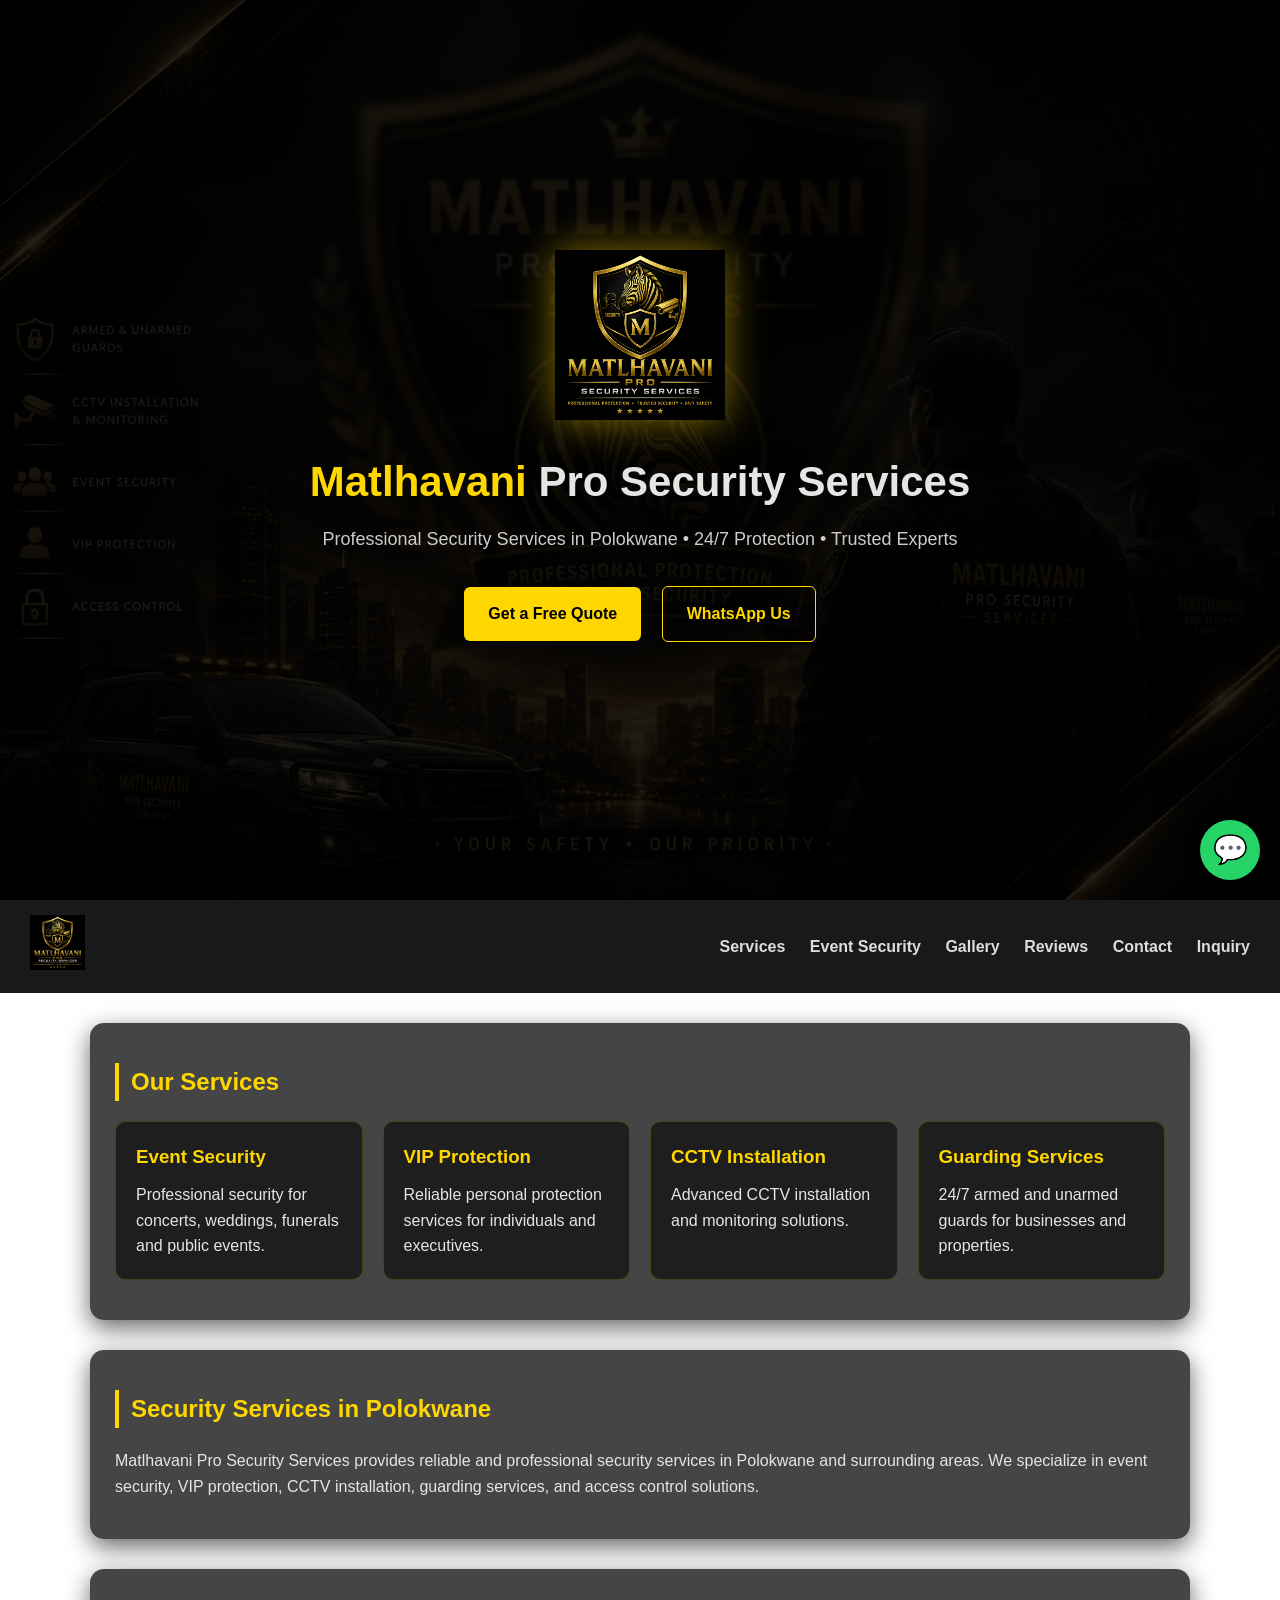
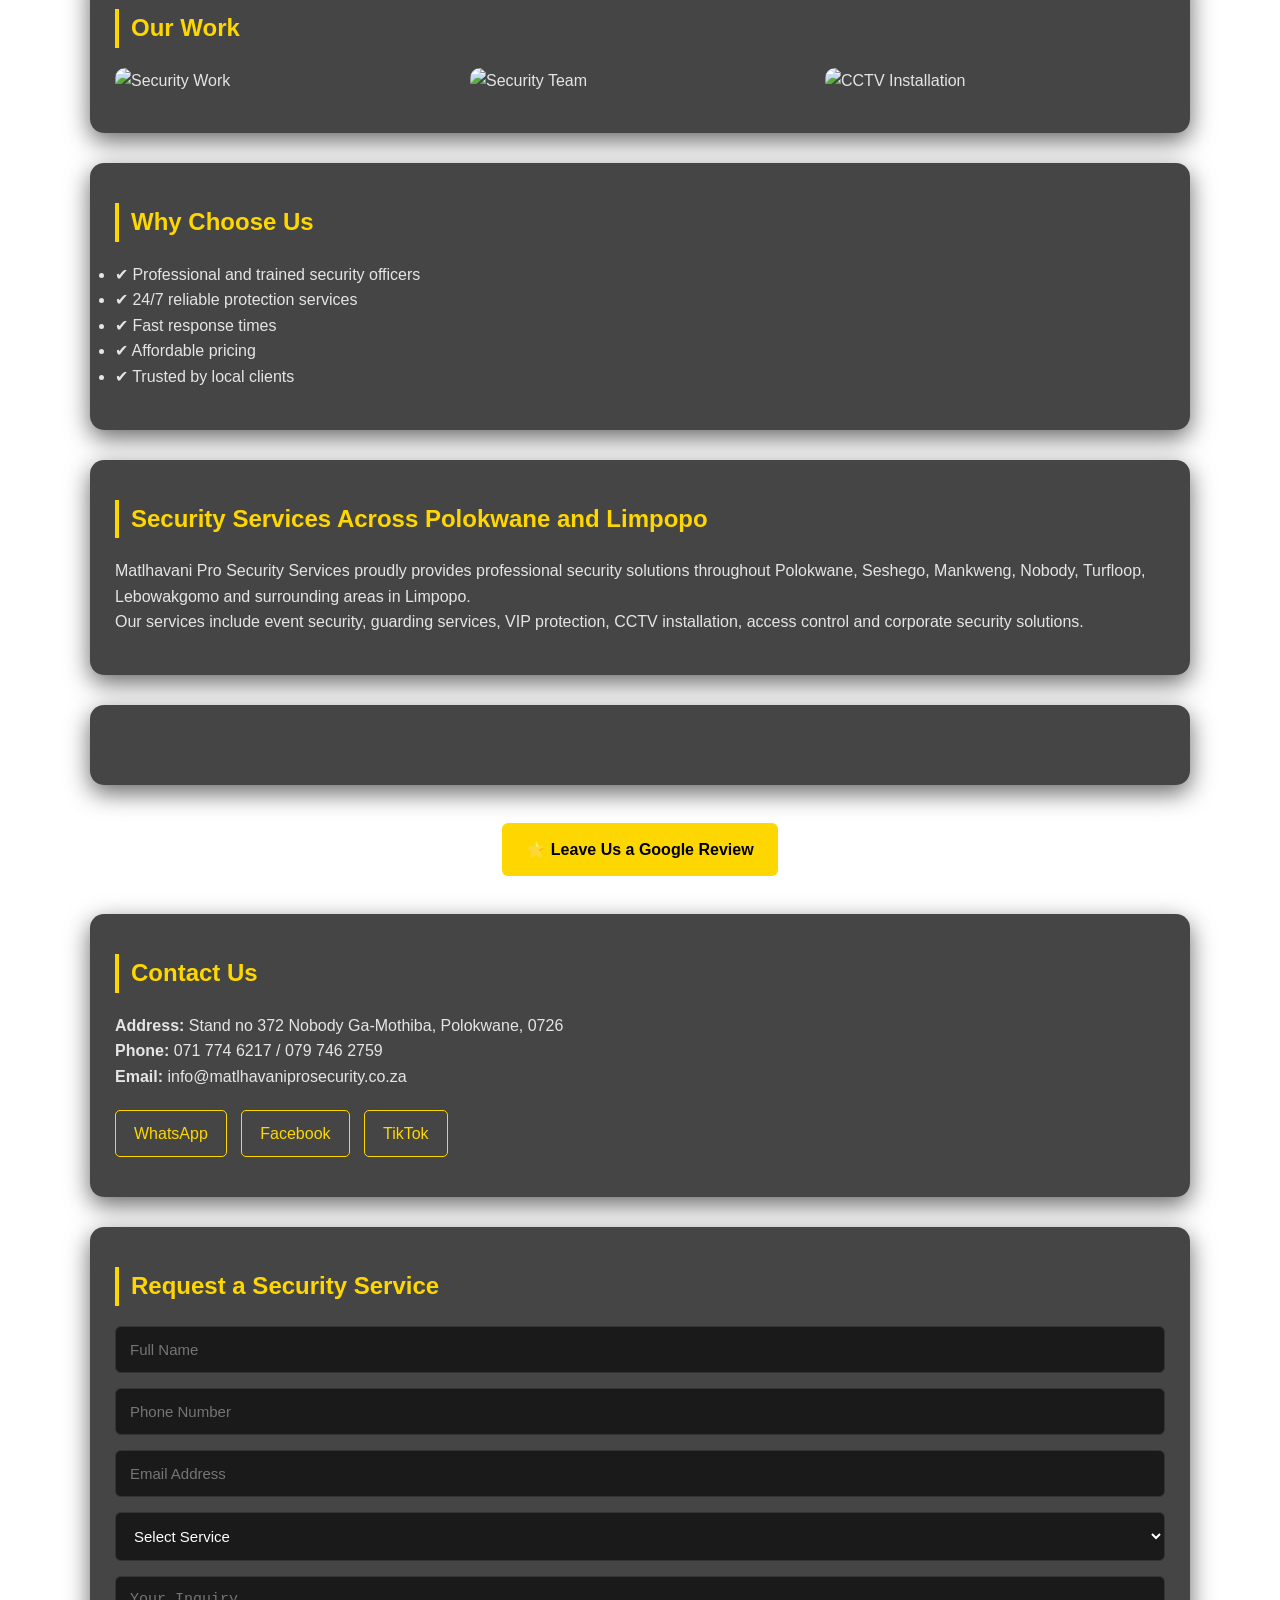
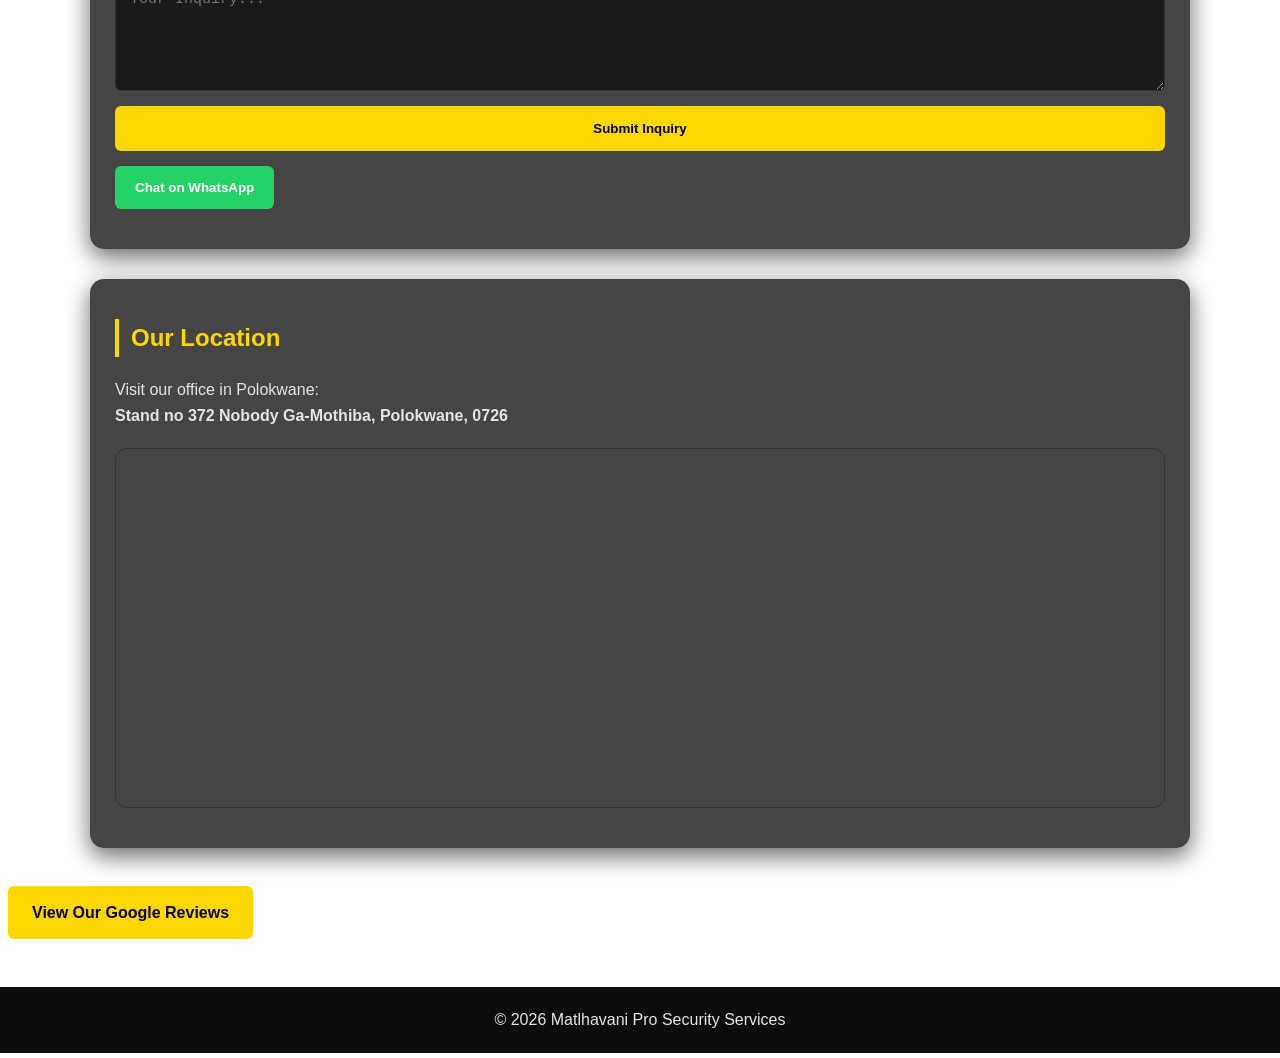
==== commit 0a6eb16c: "Add link to Event Security in navigation" ====
--- a/index.html
+++ b/index.html
@@ -94,6 +94,7 @@
 
     <div class="nav-links">
         <a href="#services">Services</a>
+        <a href="event-security.html">Event Security</a>
         <a href="#gallery">Gallery</a>
         <a href="#testimonials">Reviews</a>
         <a href="#contact">Contact</a>
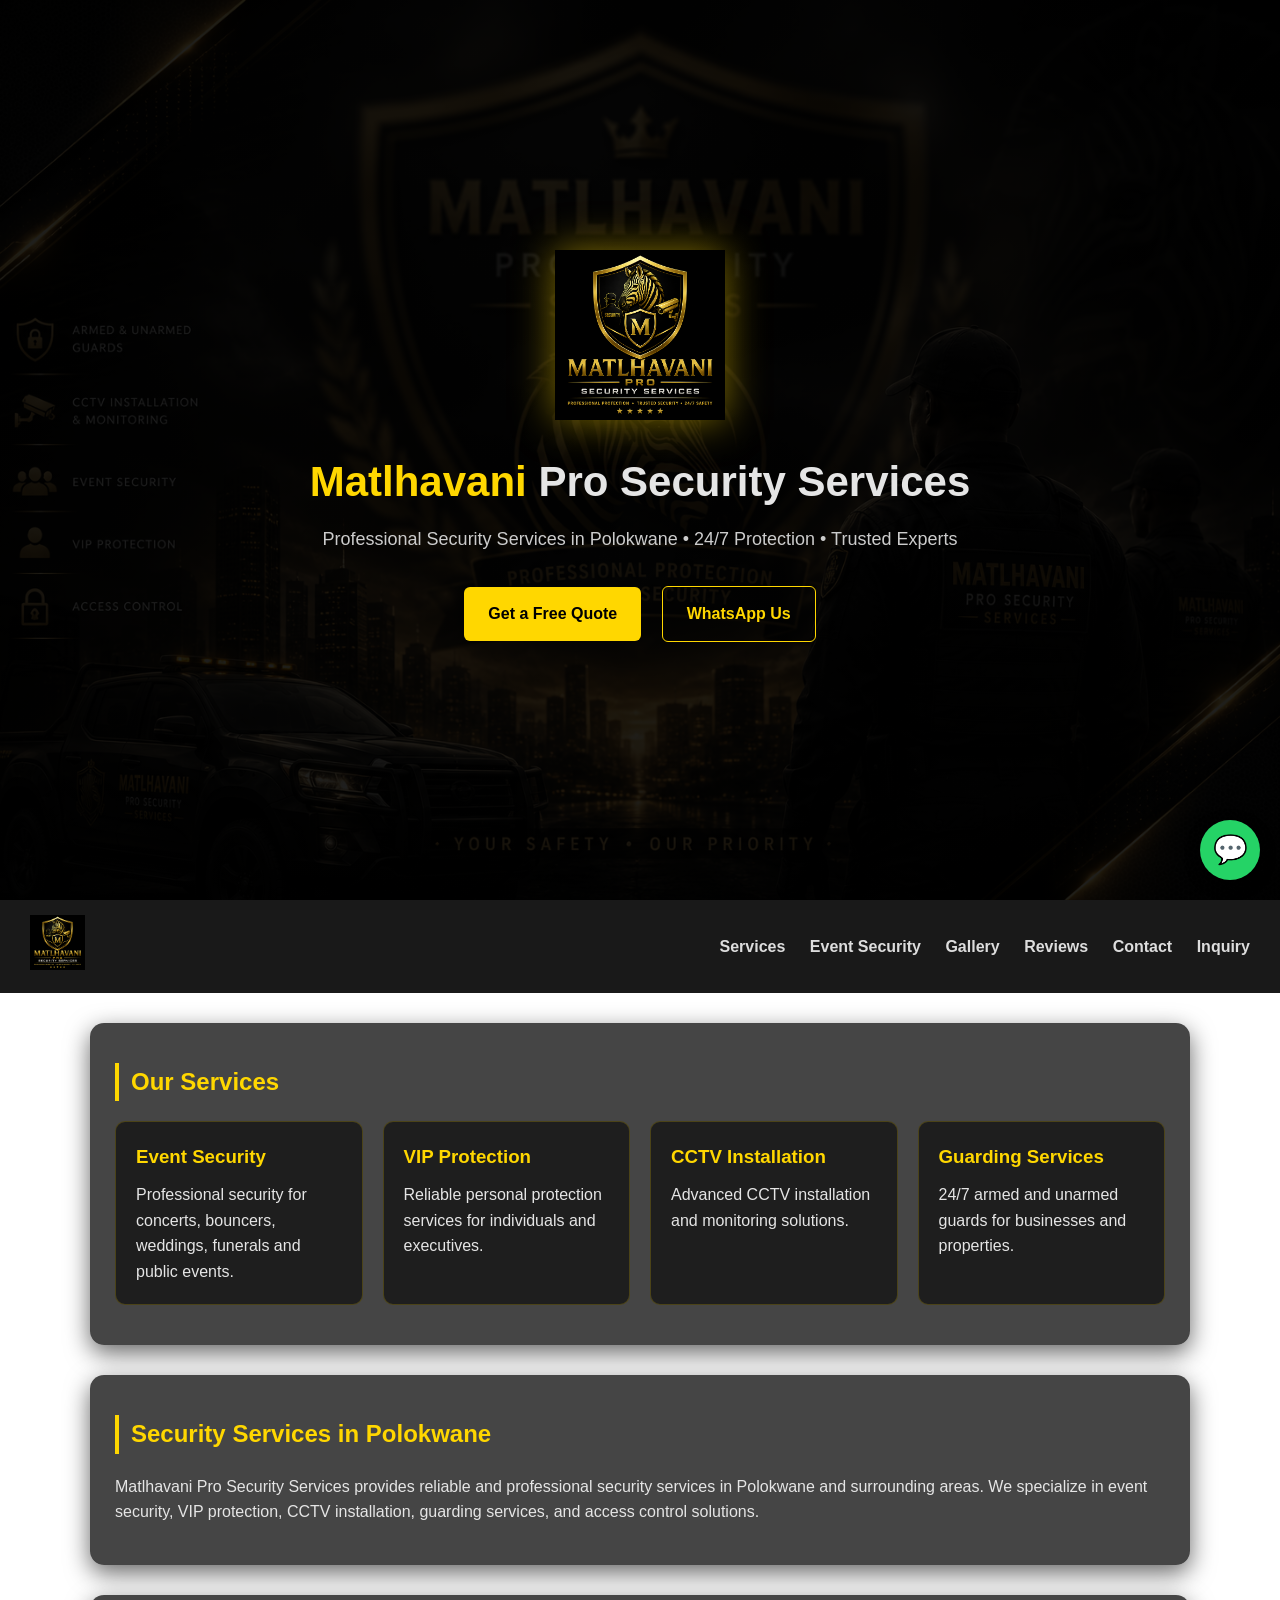
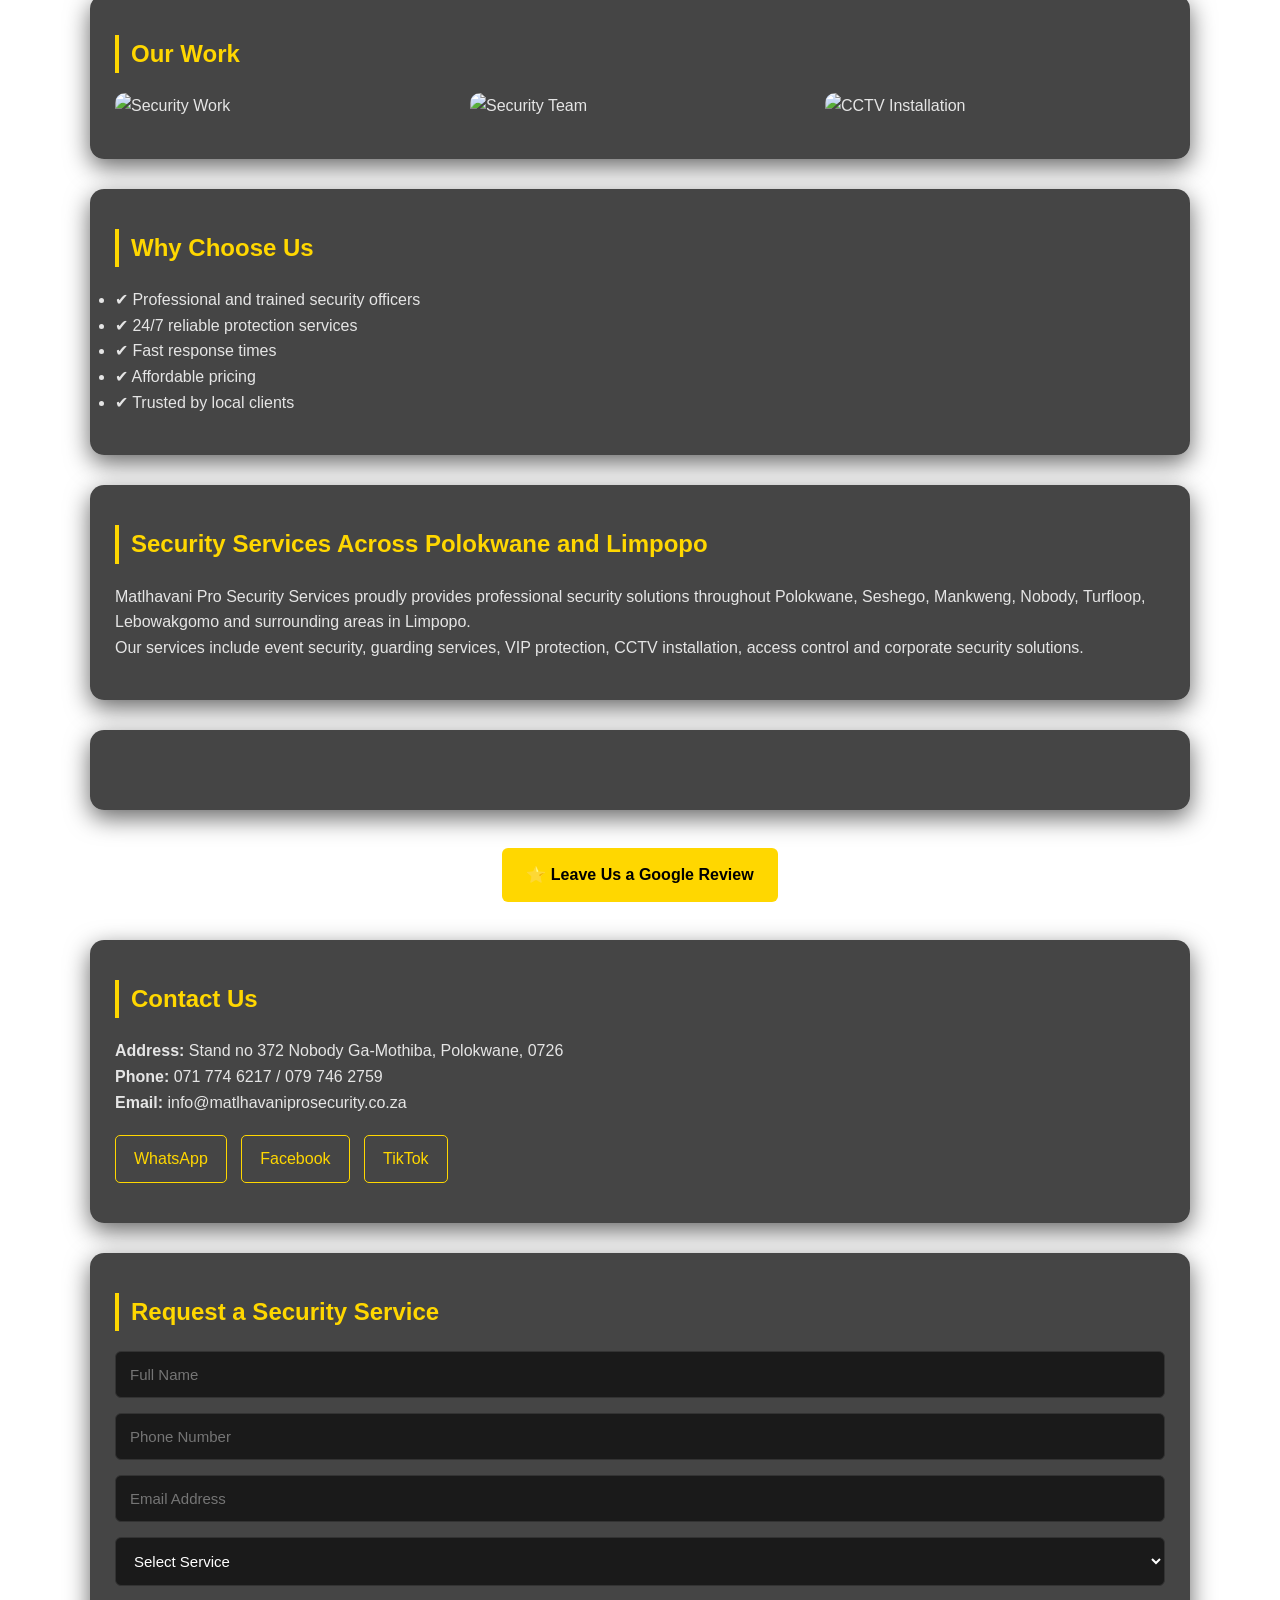
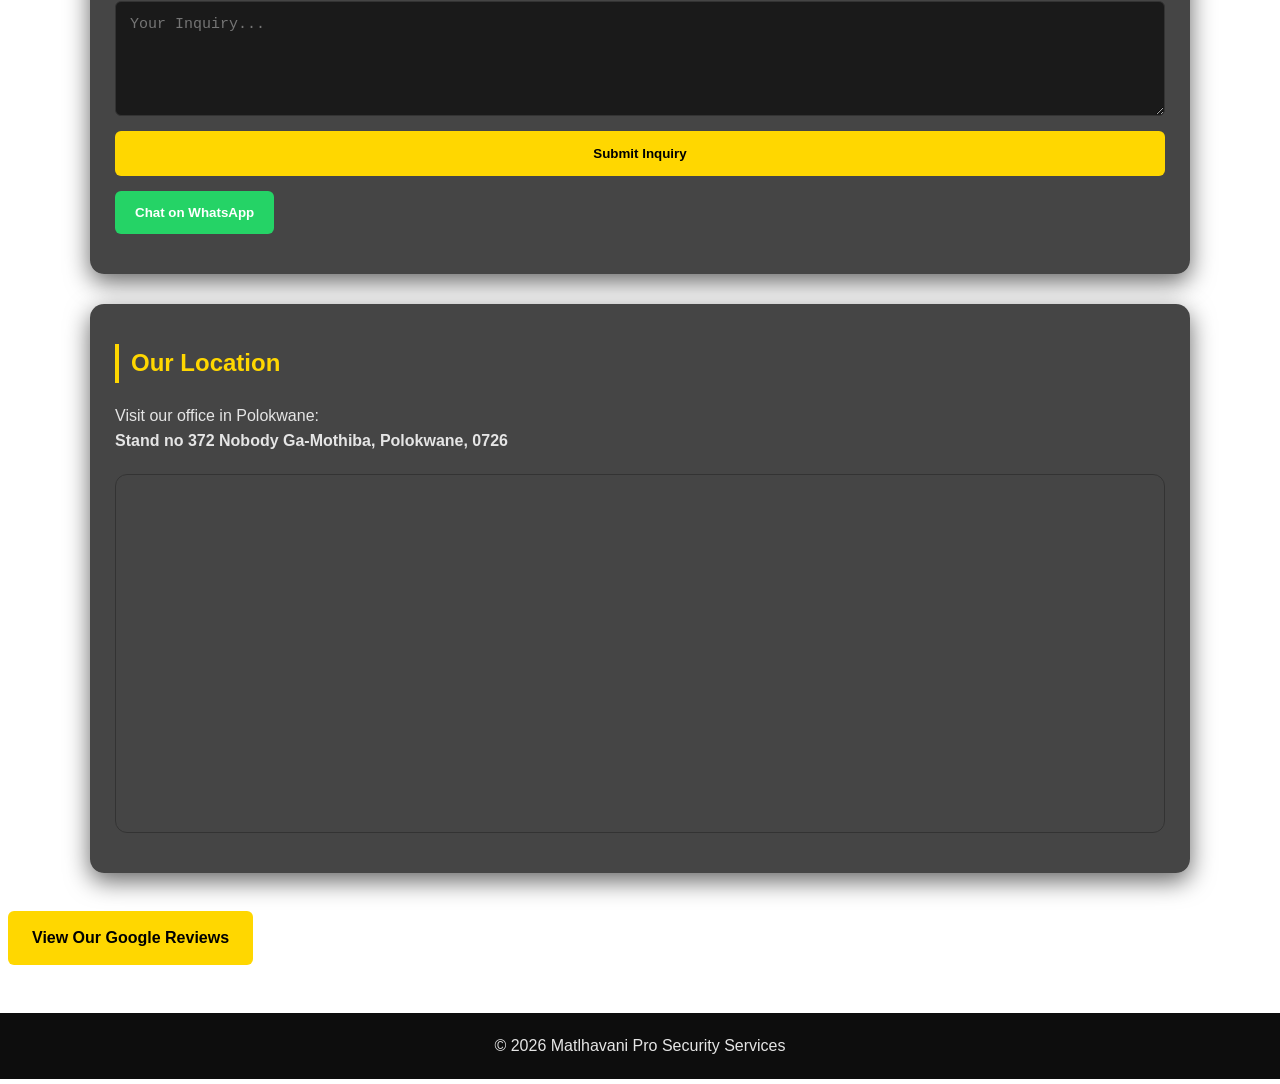
==== commit 65c2982b: "Update service description to include bouncers" ====
--- a/index.html
+++ b/index.html
@@ -112,7 +112,7 @@
 
         <div class="service-box">
             <h3>Event Security</h3>
-            <p>Professional security for concerts, weddings, funerals and public events.</p>
+            <p>Professional security for concerts, bouncers, weddings, funerals and public events.</p>
         </div>
 
         <div class="service-box">
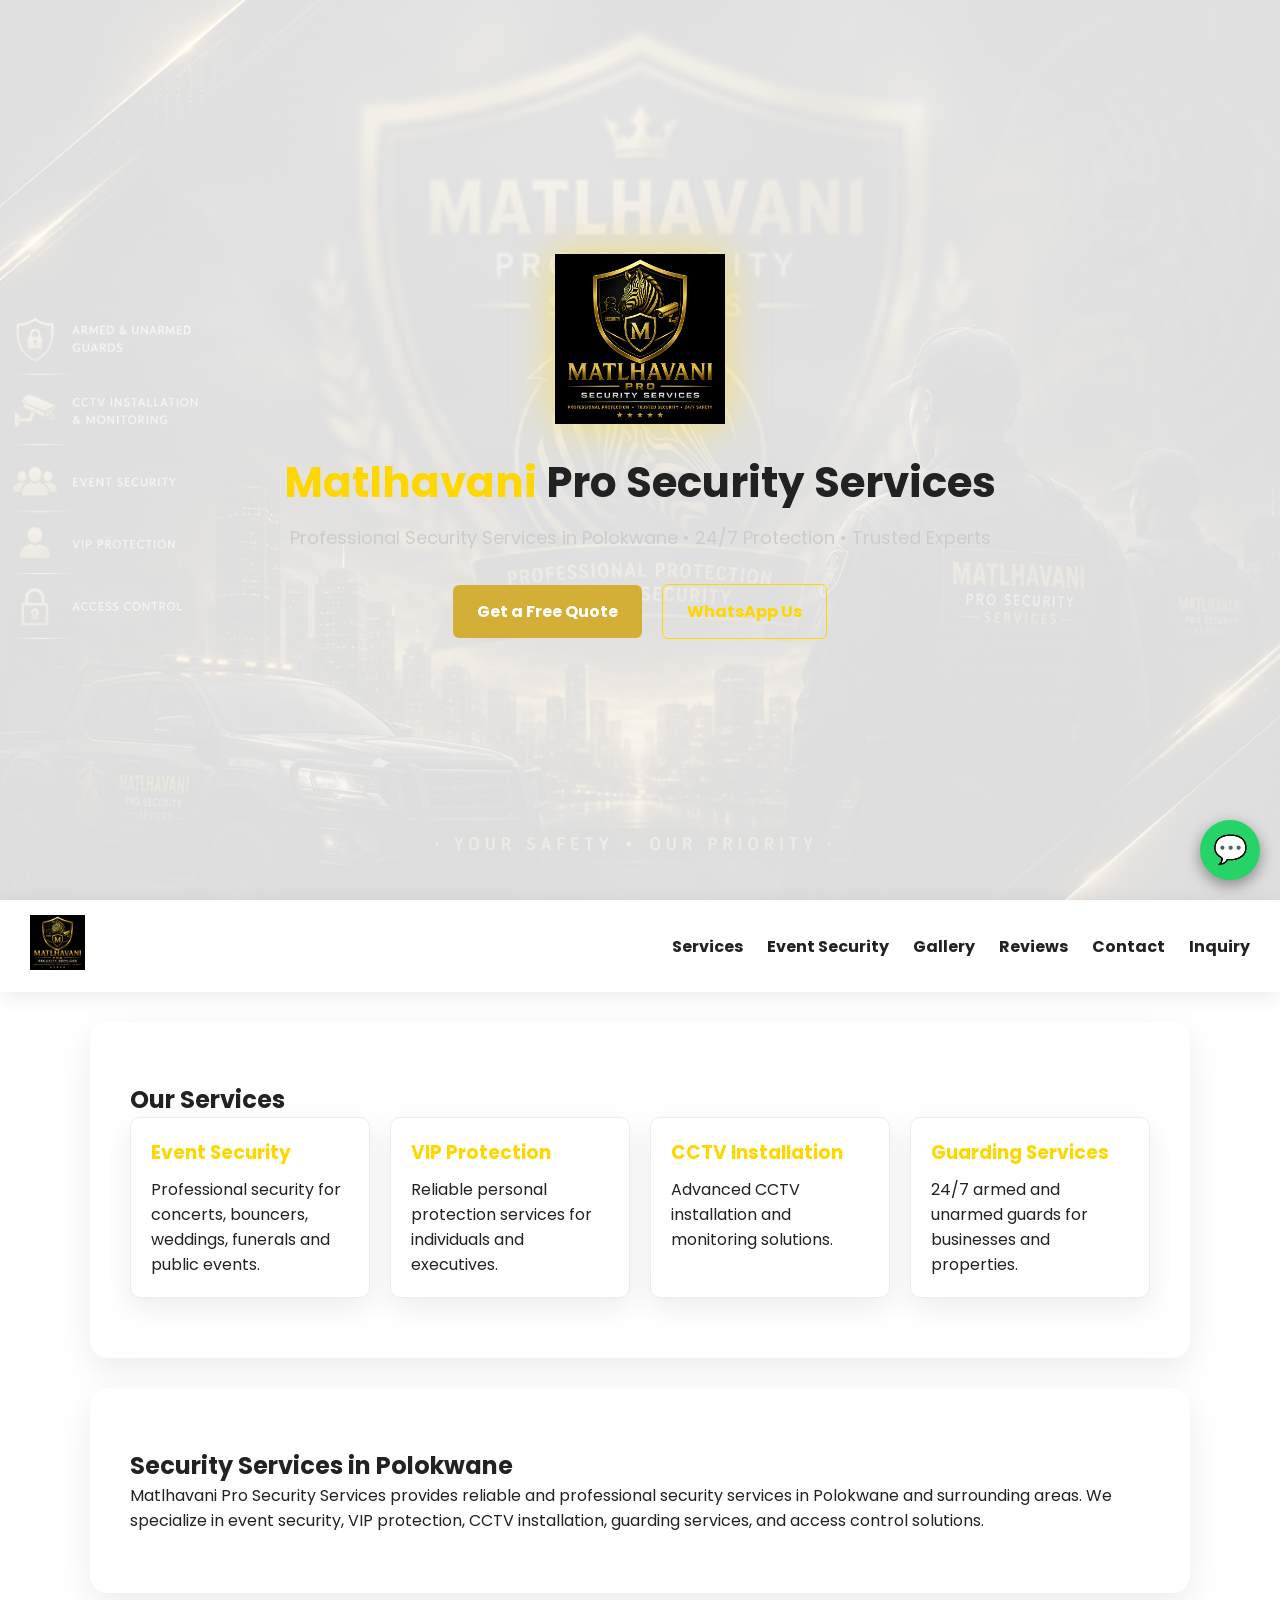
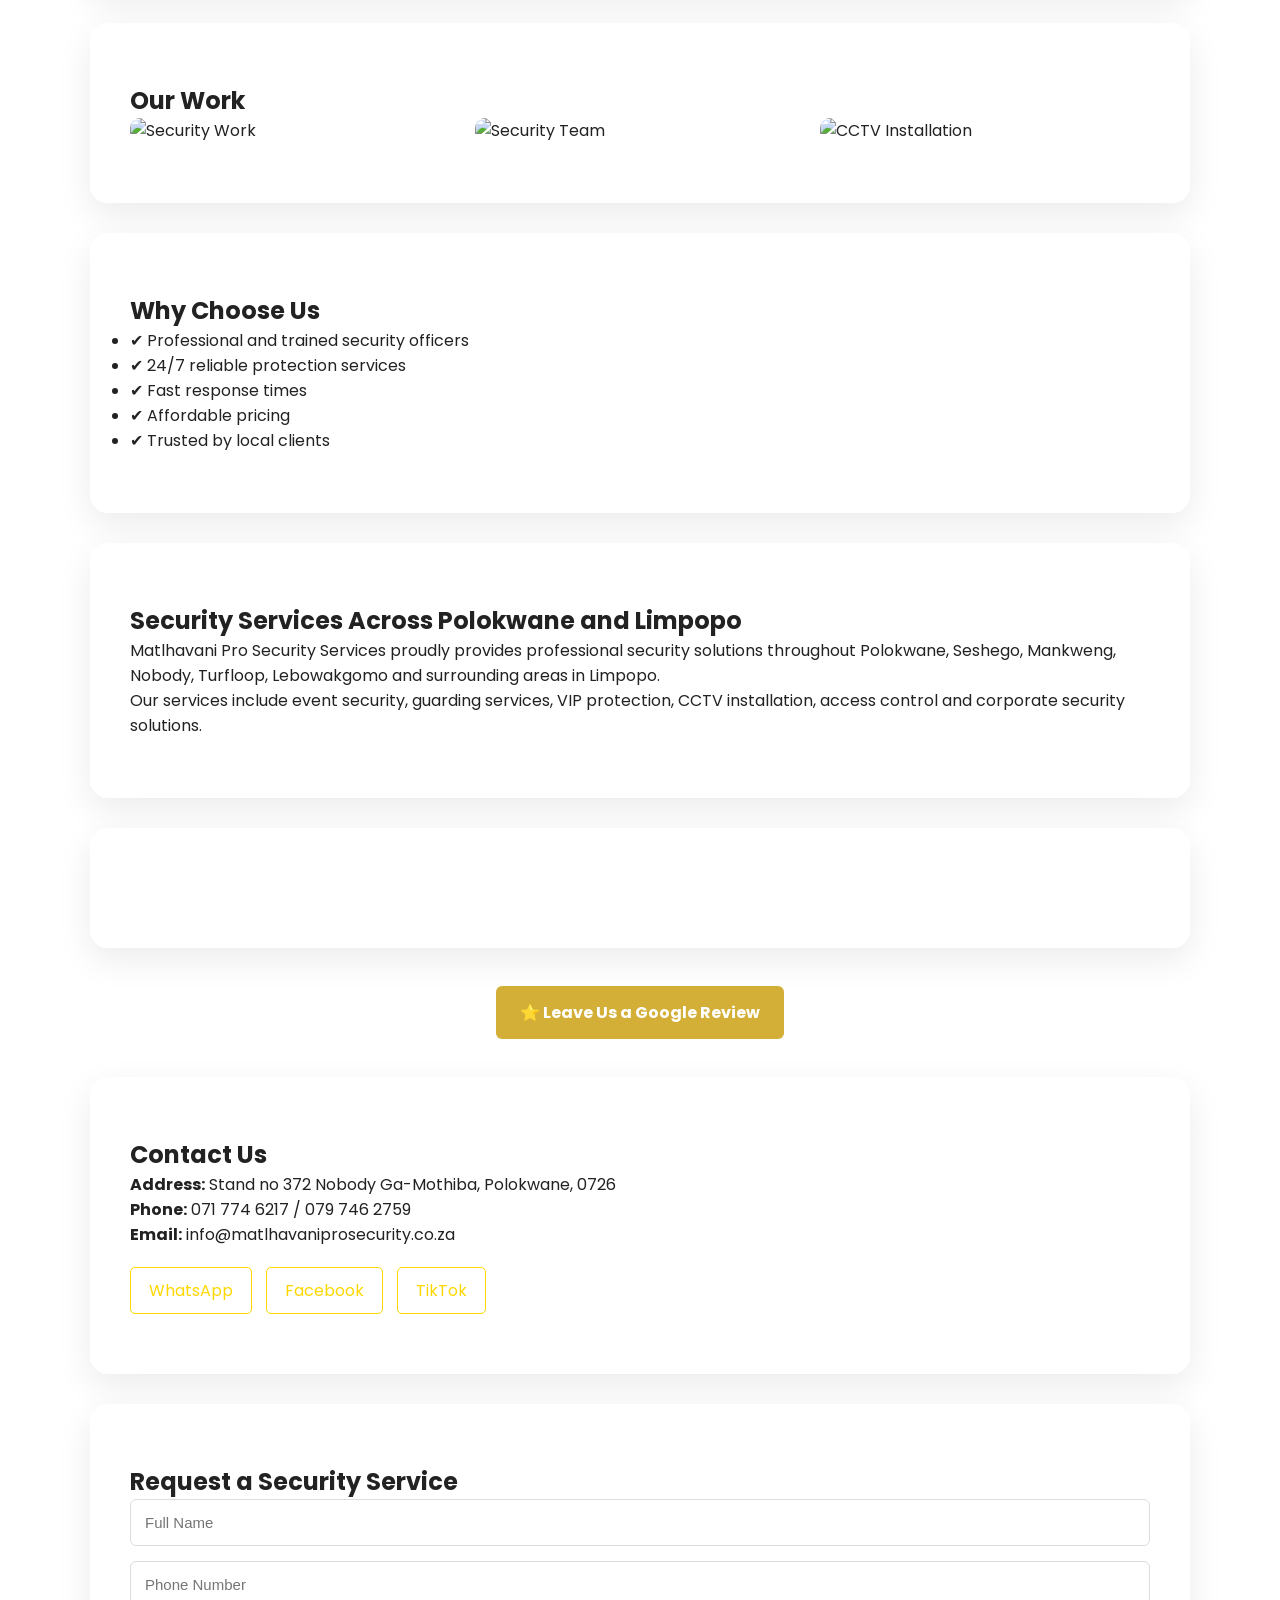
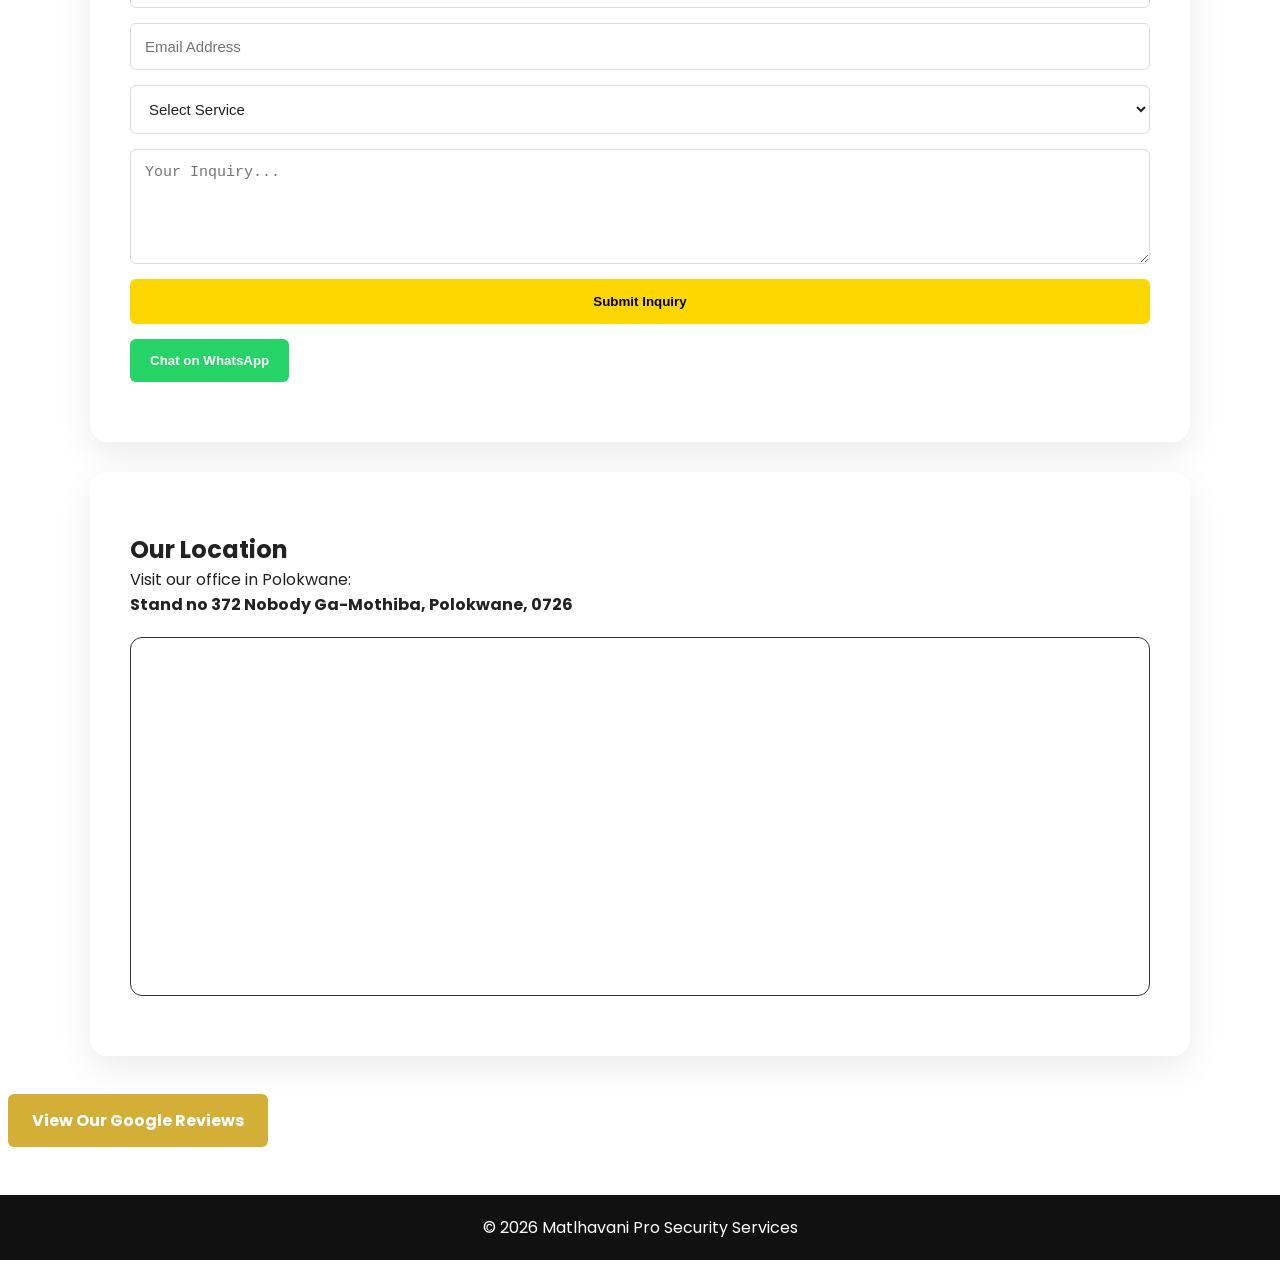
==== commit 6b33142a: "Add preconnect links for Google Fonts Added preconnect links for Google Fonts to improve loading per" ====
--- a/index.html
+++ b/index.html
@@ -13,6 +13,11 @@
     <meta name="keywords" content="Security Company Polokwane, Event Security Limpopo, CCTV Installation Polokwane, VIP Protection">
 
     <meta name="google-site-verification" content="S8uYFO1J_GK0wZG56Ed_9_ny3T9W77XuKh0-1PDaBg8" />
+    <link rel="preconnect" href="https://fonts.googleapis.com">
+
+<link rel="preconnect" href="https://fonts.gstatic.com" crossorigin>
+
+<link href="https://fonts.googleapis.com/css2?family=Poppins:wght@300;400;500;600;700&display=swap" rel="stylesheet">
      
 
     <link rel="stylesheet" href="style.css">
@@ -231,10 +236,11 @@
             WhatsApp
         </a>
 
-        <a href="#" target="_blank">
-            Facebook
-        </a>
-
+       <a href="https://www.facebook.com/profile.php?id=61589610960724"
+   target="_blank"
+   rel="noopener noreferrer">
+    Facebook
+</a>
         <a href="#" target="_blank">
             TikTok
         </a>
--- a/style.css
+++ b/style.css
@@ -10,20 +10,19 @@
 }
 
 /* BODY */
-body {
-    font-family: Arial, sans-serif;
-    color: #e5e5e5;
+body{
+
+font-family:'Poppins',sans-serif;
+ color:#222;
 
     background:
-        linear-gradient(rgba(0,0,0,0.88), rgba(0,0,0,0.88)),
+        linear-gradient(rgba(255,255,255,.88),
+        rgba(245,245,245,.90)),
         url("background.png");
 
-    background-size: cover;
-    background-position: center;
-    background-attachment: fixed;
-    background-repeat: no-repeat;
-
-    line-height: 1.6;
+    background-size:cover;
+    background-position:center;
+    background-attachment:fixed;
 }
 
 /* SMOOTH SCROLL */
@@ -99,12 +98,14 @@
 
 /* PRIMARY BUTTON */
 .btn-primary {
-    background: gold;
-    color: black;
+background:#d4af37;
+
+color:white;
+
 }
 
 .btn-primary:hover {
-    background: #e6c200;
+    background:#b89017;
     transform: translateY(-2px);
 }
 
@@ -133,7 +134,9 @@
 
     padding: 15px 30px;
 
-    background: rgba(0,0,0,0.9);
+   background:white;
+
+box-shadow:0 5px 20px rgba(0,0,0,.08);
 
     backdrop-filter: blur(6px);
 
@@ -146,7 +149,7 @@
 
 /* NAV LINKS */
 .nav-links a {
-    color: #ddd;
+    color:#222;
 
     text-decoration: none;
 
@@ -158,7 +161,7 @@
 }
 
 .nav-links a:hover {
-    color: gold;
+    color:#c59b08;
 }
 
 /* =========================
@@ -170,15 +173,21 @@
 
     margin: 30px auto;
 
-    padding: 40px 25px;
-
-    background: rgba(17,17,17,0.78);
+    padding: 60px 40px;
+
+    background:rgba(255,255,255,.92);
+
+    border-radius:18px;
+
+    box-shadow:0 12px 35px rgba(0,0,0,.08);
+
+}
 
     backdrop-filter: blur(5px);
 
-    border-radius: 14px;
-
-    box-shadow: 0 8px 25px rgba(0,0,0,0.6);
+   
+
+   
 }
 
 /* HEADINGS */
@@ -206,21 +215,26 @@
 
 /* SERVICE CARD */
 .service-box {
-    background: rgba(0,0,0,0.55);
+   background:white;
 
     padding: 20px;
 
     border-radius: 10px;
 
-    border: 1px solid rgba(255,215,0,0.2);
+  border:1px solid #ececec;
+   box-shadow:0 10px 30px rgba(0,0,0,.08);
 
     transition: 0.3s;
 }
 
-.service-box:hover {
-    transform: translateY(-5px);
-
-    border-color: gold;
+.service-box:hover{
+
+transform:translateY(-8px);
+
+border-color:gold;
+
+box-shadow:0 20px 40px rgba(0,0,0,.15);
+
 }
 
 .service-box h3 {
@@ -295,12 +309,11 @@
     padding: 14px;
 
     border-radius: 6px;
-
-    border: 1px solid #333;
-
-    background: #1a1a1a;
-
-    color: white;
+background:white;
+
+color:#222;
+
+border:1px solid #ddd;
 
     font-size: 15px;
 }
@@ -411,7 +424,11 @@
 
     padding: 20px;
 
-    background: rgba(0,0,0,0.95);
+   
+background:#111;
+
+color:white;
+  
 
     margin-top: 40px;
 }
